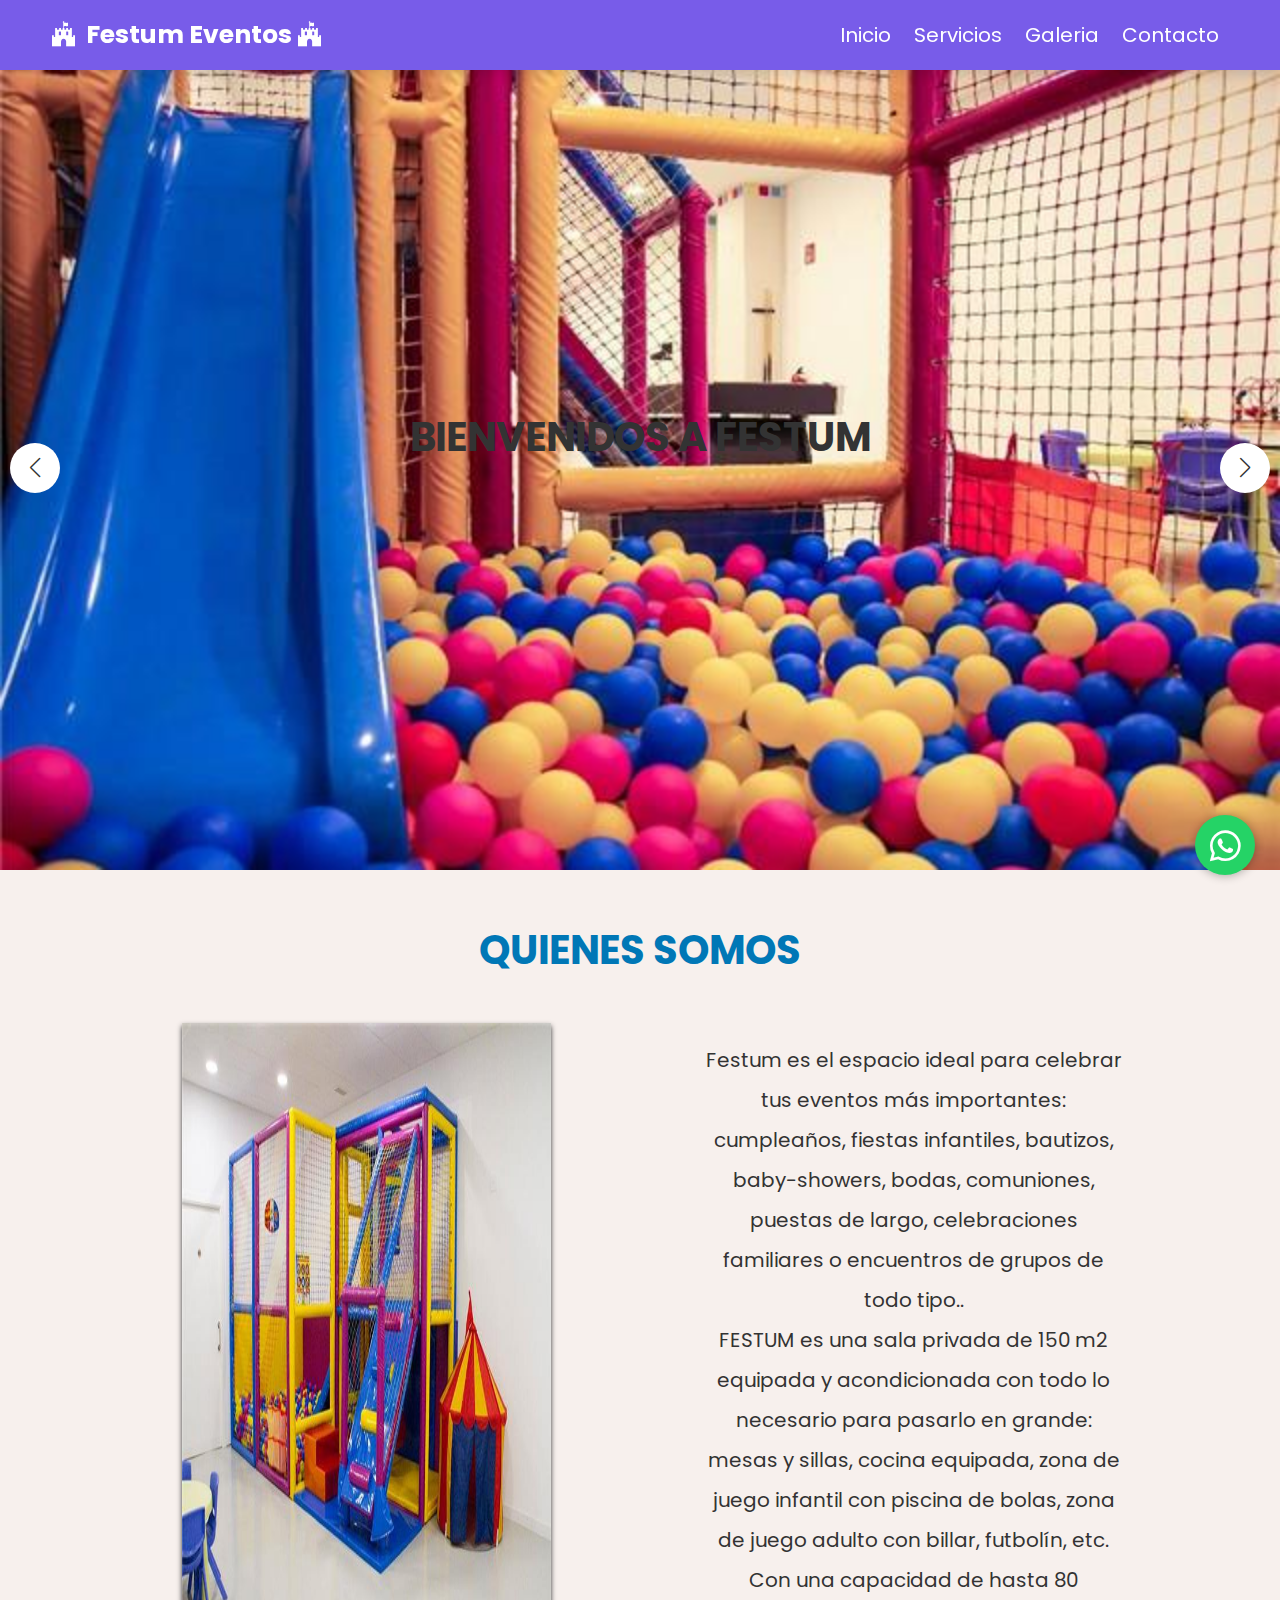
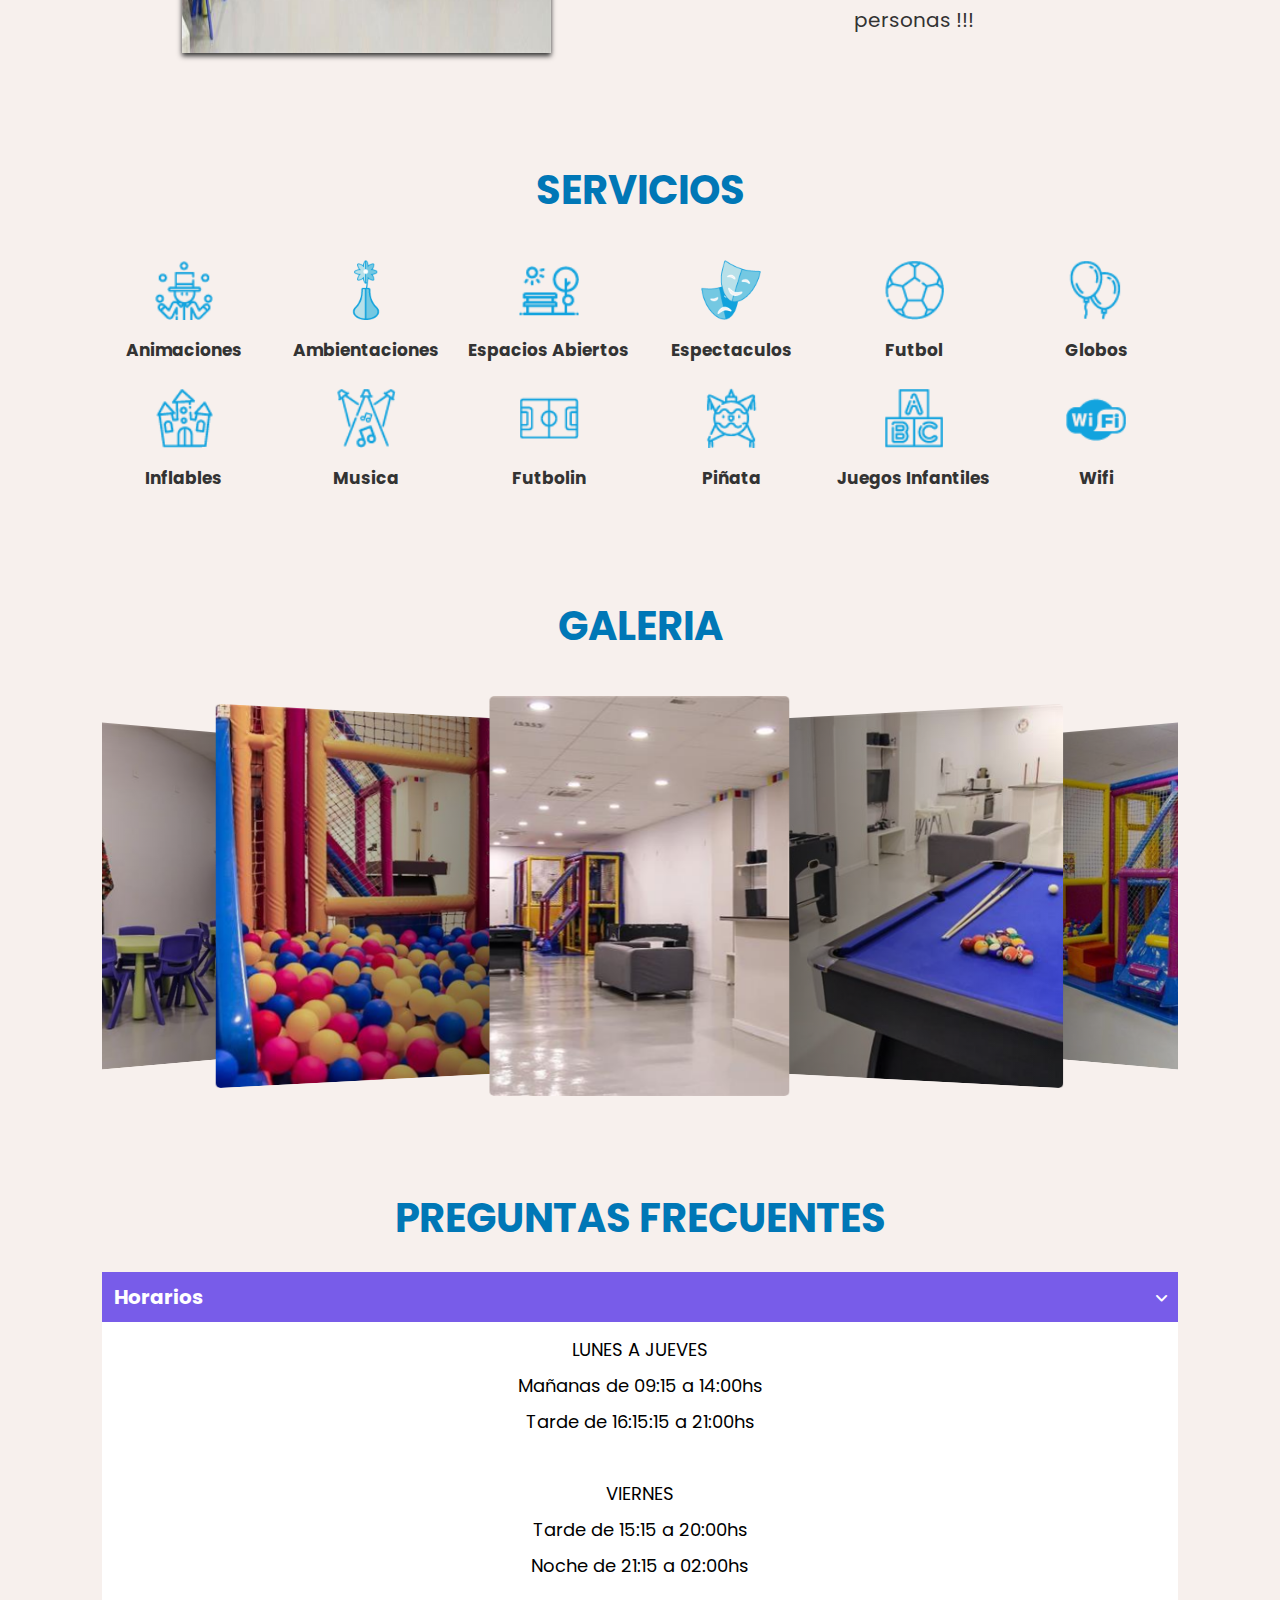
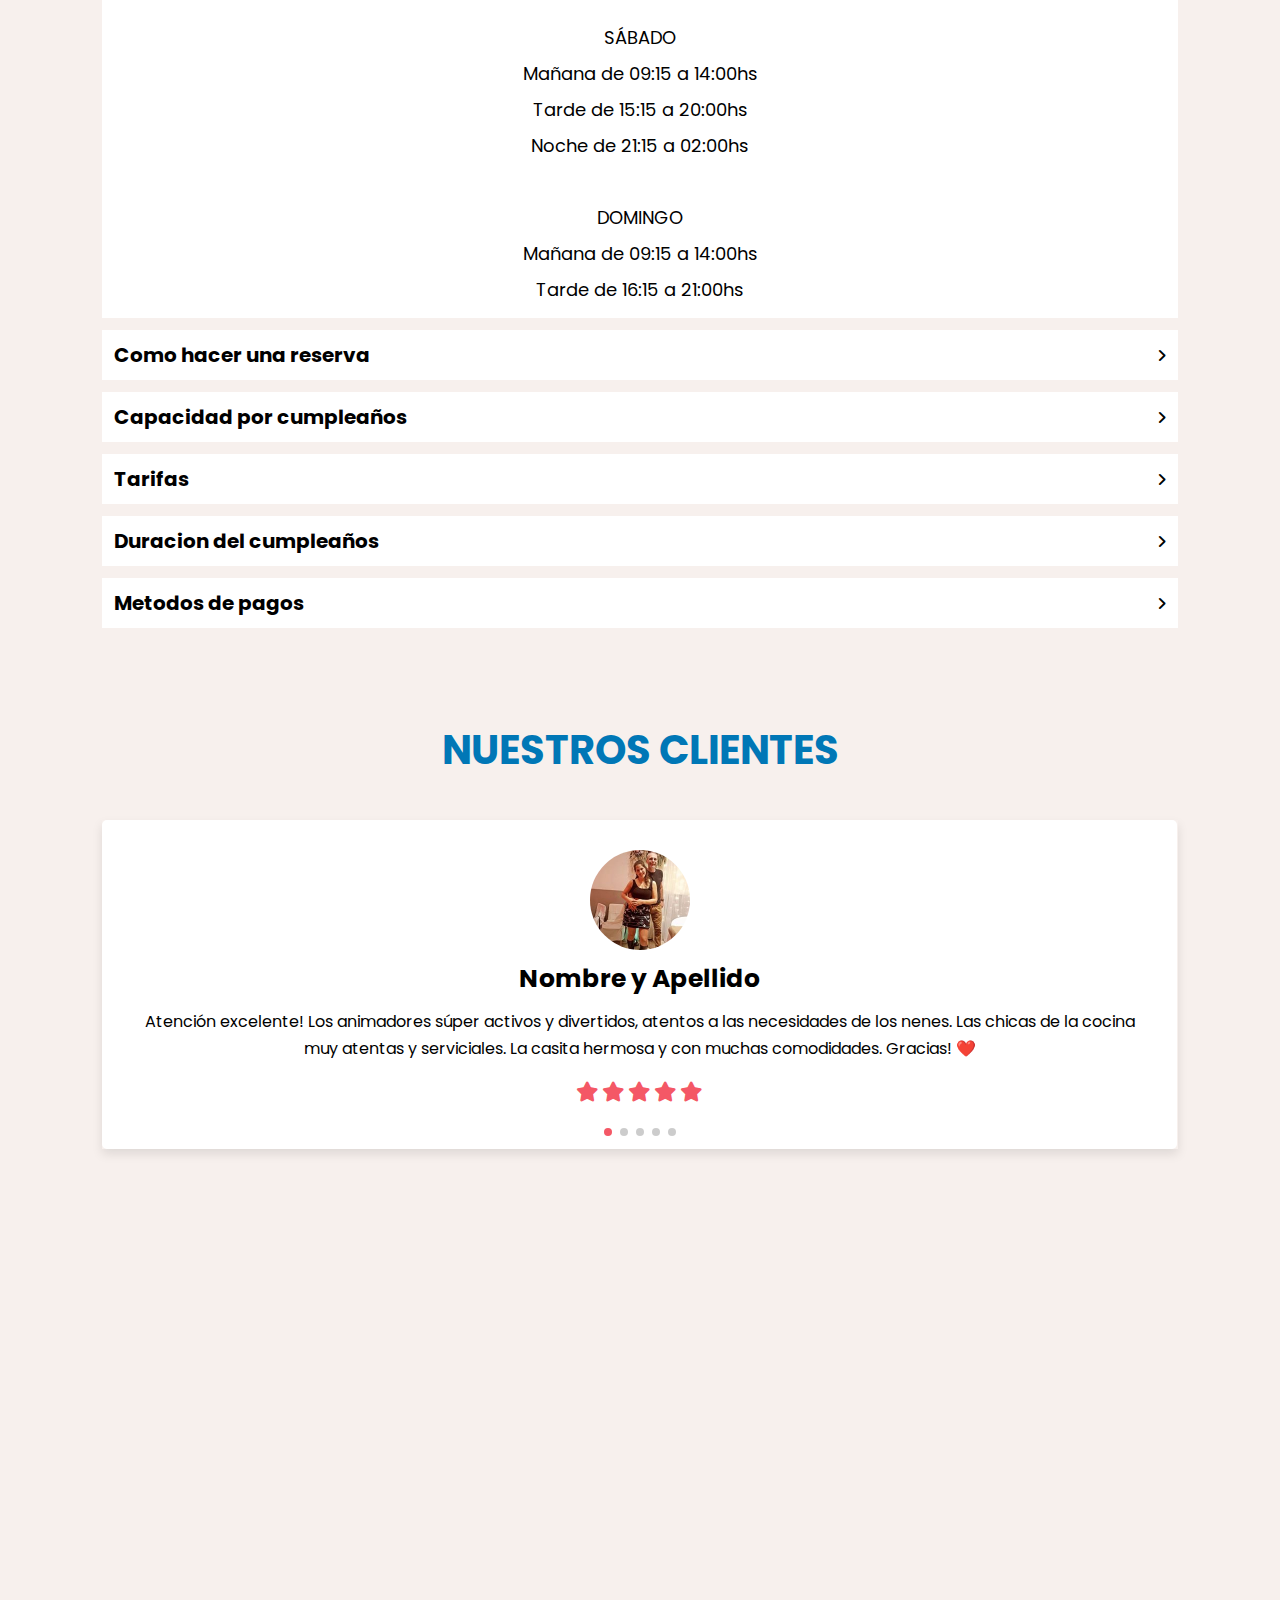
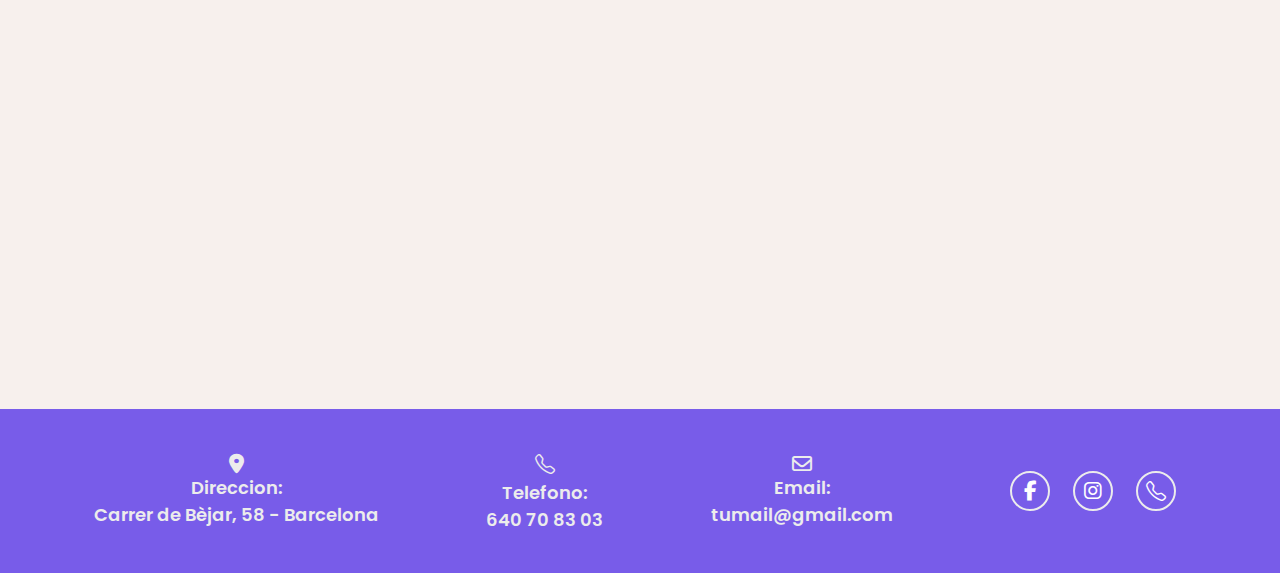
==== index.html @ 59ee6bab "Festum BRC" ====
<!DOCTYPE html>
<html lang="en">
  <head>
    <meta charset="UTF-8" />
    <meta name="viewport" content="width=device-width, initial-scale=1.0" />
    <title>Festum Eventos</title>
    <!--
    <link
      rel="icon"
      href="./img-pinotea/logo-header-removebg-preview-icon.ico"
    /> -->
    <!-- font awesome cdn link  -->
    <link
      rel="stylesheet"
      href="https://cdnjs.cloudflare.com/ajax/libs/font-awesome/6.0.0/css/all.min.css"
    />
    <!-- swiper js cdn link -->
    <link
      rel="stylesheet"
      href="https://cdn.jsdelivr.net/npm/swiper@9/swiper-bundle.min.css"
    />

    <!-- custom css link -->
    <link rel="stylesheet" href="style.css" />
    <link rel="stylesheet" href="./css/animaciones.css" />
    <link rel="stylesheet" href="./mediaqueries/mediaqueries.css" />
    <link rel="stylesheet" href="css/splide.min.css" />

    <!-- iconos boostrap -->
    <link
      rel="stylesheet"
      href="https://cdn.jsdelivr.net/npm/bootstrap-icons@1.9.1/font/bootstrap-icons.css"
    />
    <!-- iconos cdn inst y fcbk -->
    <link
      rel="stylesheet"
      href="https://cdnjs.cloudflare.com/ajax/libs/font-awesome/6.5.2/css/all.min.css"
    />
    <script src="./js/splide.min.js"></script>
  </head>
  <body>
    <!-- header -->
    <header class="header">
         <a href="#" class="logo"> 
        <i class="fa-brands fa-fort-awesome"></i> Festum Eventos <i class="fa-brands fa-fort-awesome"></i>
      </a> 

      <!--
      <img
        src="./img-pinotea/logo-header-original.png"
        class="logo-img"
        alt=""
      /> -->

      <nav class="navbar">
        <a href="#inicio" class="boton-menu active">Inicio</a>
        <a href="./html/servicios.html" class="boton-menu">Servicios</a>
        <a href="./html/imagenes.html" class="boton-menu">Galeria</a>
        <a href="./html/contacto.html" class="boton-menu">Contacto</a>
      </nav>

      <div id="menu-btn" class="fas fa-bars"></div>
    </header>
    <!-- end -->

    <!-- inicio -->
    <main>
      <!-- home -->
      <section class="home" id="home">
        <div class="swiper home-slider">
          <div class="swiper-wrapper">
            <div
              class="swiper-slide slide"
              style="background: url(img-festum/festum7.jpg) no-repeat"
            >
              <div class="content">
                <h3>Bienvenidos a Festum</h3>
                <a
                  href="https://api.whatsapp.com/send?phone=640708303"
                  class="btn"
                  target="_blank"
                >
                  Contactanos</a
                >
              </div>
            </div>

            <div
              class="swiper-slide slide"
              style="background: url(img-festum/festum3.jpg) no-repeat"
            >
              <div class="content">
                <h3>Eventos Infantiles</h3>
                <a
                  href="https://api.whatsapp.com/send?phone=640708303"
                  class="btn"
                >
                  Contactanos</a
                >
              </div>
            </div>

            <div
              class="swiper-slide slide"
              style="background: url(img-festum/festum2.jpg) no-repeat"
            >
              <div class="content">
                <h3>Reuniones Familiares</h3>
                <a
                  href="https://api.whatsapp.com/send?phone=640708303"
                  class="btn"
                >
                  Contactanos</a
                >
              </div>
            </div>

            <!--  <div class="swiper-slide slide" style="background: url(img-pinotea/galleria2.jpg) no-repeat;">
             <div class="content">
                <h3>Colonia de Verano e Invierno</h3>
                <a href="https://api.whatsapp.com/send?phone=2915037427" class="btn">Contactanos</a>
             </div>
          </div> -->

            <!--  <div class="swiper-slide slide" style="background: url(img-pinotea/slider1.jpg) no-repeat;">
             <div class="content">
                <h3>Bienvenidos a Pinotea Eventos</h3>
                <a href="https://api.whatsapp.com/send?phone=2915037427" class="btn">Contactanos</a>
             </div>
          </div> -->
          </div>

          <div class="swiper-button-next"></div>
          <div class="swiper-button-prev"></div>
        </div>
      </section>
      <!-- end -->

      <!-- about us -->

      <section class="about" id="about">
        <h1 class="heading"><span>QUIENES </span> SOMOS</h1>

        <div class="row">
          <div class="image">
            <img src="img-festum/festum4.jpg" alt="" />
          </div>

          <div class="content">
            <p>
              Festum es el espacio ideal para celebrar tus eventos más importantes: cumpleaños, fiestas infantiles, 
              bautizos, baby-showers, bodas, comuniones, puestas de largo, celebraciones familiares o encuentros de 
              grupos de todo tipo.. <br />
              
              FESTUM es una sala privada de 150 m2 equipada y acondicionada con todo lo necesario para pasarlo en grande: 
              mesas y sillas, cocina equipada, zona de juego infantil con piscina de bolas, zona de juego adulto con billar, 
              futbolín, etc. Con una capacidad de hasta 80 personas !!!
            </p>
          </div>
        </div>
      </section>

      <!-- about us end-->

      <!--
      <section class="nosotros-index">
        <div class="contenedor-principal">
          <div class="nosotros-container">
            <h2>QUIENES SOMOS</h2>
            <p>
              Pinotea eventos es un negocio familiar, atendido por sus dueños
              con mas de 6 años de trayectoria. <br />
              <br />
              El lugar ideal para tus festejos: Cumpleaños, Bautismos,
              Comuniones, Colonia de Verano e Invierno, Reuniones Familiares. No
              dudes en contactarnos !!!
            </p>
          </div>

          <div class="nosotros-card">
            <img src="img-pinotea/galleria.jpg" alt="" />
          </div>
        </div>
      </section>
       end -->

      <!-- services -->
      <section class="services">
        <h1 class="heading"><span>SERVICIOS</span></h1>
        <div class="box-container">
          <div class="box">
            <img
              src="img e iconos/casita de fiestas/animaciones-2.png"
              alt=""
            />
            <h3>Animaciones</h3>
          </div>

          <div class="box">
            <img
              src="img e iconos/casita de fiestas/ambientaciones.png"
              alt=""
            />
            <h3>Ambientaciones</h3>
          </div>

          <div class="box">
            <img
              src="img e iconos/casita de fiestas/espacios-abiertos.png"
              alt=""
            />
            <h3>Espacios Abiertos</h3>
          </div>

          <div class="box">
            <img src="img e iconos/casita de fiestas/espectaculos.png" alt="" />
            <h3>Espectaculos</h3>
          </div>

          <div class="box">
            <img src="img e iconos/casita de fiestas/futbol.png" alt="" />
            <h3>Futbol</h3>
          </div>

          <div class="box">
            <img src="img e iconos/casita de fiestas/globos.png" alt="" />
            <h3>Globos</h3>
          </div>

          <div class="box">
            <img src="img e iconos/casita de fiestas/inflables.png" alt="" />
            <h3>Inflables</h3>
          </div>

          <div class="box">
            <img src="img e iconos/casita de fiestas/luz-musica.png" alt="" />
            <h3>Musica</h3>
          </div>

          <div class="box">
            <img src="img e iconos/casita de fiestas/metegol.png" alt="" />
            <h3>Futbolin</h3>
          </div>

          <div class="box">
            <img src="img e iconos/casita de fiestas/pinata.png" alt="" />
            <h3>Piñata</h3>
          </div>

          <div class="box">
            <img src="img e iconos/casita de fiestas/plaza-blanda.png" alt="" />
            <h3>Juegos Infantiles</h3>
          </div>

          <div class="box">
            <img src="img e iconos/casita de fiestas/wifi.png" alt="" />
            <h3>Wifi</h3>
          </div>
        </div>
      </section>
      <!-- end -->

      <!-- servicios inicio -->
      <!--
      <section class="servicios-index">
        <div class="servicios-container">
          <h2>NUESTROS SERVICIOS</h2>
          <div class="contenido-servicios-index">
            <div class="contenido-servicios-orden-index">
              <div class="contenido-servicios-orden-index1">
                <p>✅Castillos Inflables.</p>
                <p>✅Cama Elastica.</p>
                <p>✅Metegoles.</p>
                <p>✅Plaza Blanda.</p>
                <p>✅Jenga.</p>
                <p>✅Casita de Madera.</p>
                <p>✅Piñata.</p>
              </div>
            </div>

            <div class="contenido-servicios-orden-index">
              <div class="contenido-servicios-orden-index2">
                <p>✅Pista de Baile.</p>
                <p>✅Tejo de Mano.</p>
                <p>✅Cancha de Futbol.</p>
                <p>✅Burbujero.</p>
                <p>✅Juguetes.</p>
                <p>✅Colonia de Verano</p>
                <p>✅Colonia de Invierno</p>
              </div>
            </div>

            <div class="contenido-servicios-orden-index">
              <div class="contenido-servicios-orden-index3">
                <p>✅Servicio de 3hs.</p>
                <p>✅Capacidad 70 personas.</p>
                <p>✅2 Animadoras.</p>
                <p>✅Atencion de Mesas.</p>
                <p>✅Internet Wifi.</p>
                <p>✅Ambiente Climatizado.</p>
                <p>✅Emergencias Medicas.</p>
              </div>
            </div>
          </div>
        </div>
      </section> 
      -->
      <!-- end -->

      <!-- splide inicio -->
      <!--
      <section class="slide-index">
        <div class="contenido">
          <div
            class="splide"
            role="group"
            aria-label="Splide Basic HTML Example"
          >
            <div class="splide__track">
              <ul class="splide__list">
                <li class="splide__slide">
                  <img src="./img-pinotea/slider.jpg" alt="" />
                </li>
                <li class="splide__slide">
                  <img src="./img-pinotea/slider11.jpg" alt="" />
                </li>
                <li class="splide__slide">
                  <img src="./img-pinotea/slider10.jpg" alt="" />
                </li>
                <li class="splide__slide">
                  <img src="./img-pinotea/slider5.jpg" alt="" />
                </li>
                <li class="splide__slide">
                  <img src="./img-pinotea/slider.jpg" alt="" />
                </li>
                <li class="splide__slide">
                  <img src="./img-pinotea/slider3.jpg" alt="" />
                </li>
                <li class="splide__slide">
                  <img src="./img-pinotea/slider4.jpg" alt="" />
                </li>
                <li class="splide__slide">
                  <img src="./img-pinotea/slider6.jpg" alt="" />
                </li>
                <li class="splide__slide">
                  <img src="./img-pinotea/slider7.jpg" alt="" />
                </li>
                <li class="splide__slide">
                  <img src="./img-pinotea/slider8.jpg" alt="" />
                </li>
                <li class="splide__slide">
                  <img src="./img-pinotea/slider9.jpg" alt="" />
                </li>
                <li class="splide__slide">
                  <img src="./img-pinotea/slider1.jpg" alt="" />
                </li>
              </ul>
            </div>
          </div>
        </div>
      </section> -->
      <!-- end -->

      <!-- gallery=--->

      <section class="gallery" id="gallery">
        <h1 class="heading"><span>GALERIA</span></h1>

        <div class="swiper gallery-slider" data-aos="fade-up">
          <div class="swiper-wrapper">
            <div class="swiper-slide">
              <img src="img-festum/festum2.jpg" alt="" />
            </div>
            <div class="swiper-slide">
              <img src="img-festum/festum3.jpg" alt="" />
            </div>
            <div class="swiper-slide">
              <img src="img-festum/festum4.jpg" alt="" />
            </div>
            <div class="swiper-slide">
              <img src="img-festum/festum5.jpg" alt="" />
            </div>
            <div class="swiper-slide">
              <img src="img-festum/festum6.jpg" alt="" />
            </div>
            <div class="swiper-slide">
              <img src="img-festum/festum7.jpg" alt="" />
            </div>
            
              
          </div>
        </div>
      </section>
      <!-- end --> 

      <!-- faq --> 
       <!-- 
      <section class="faqs" id="faq">
        <h1 class="heading">Preguntas Frecuentes</h1>

        <div class="row"> --> 

          <!-- este no 
          <div class="image">
            <img src="img-pinotea/FAQs.gif" alt="" />
          </div> este no --> 

          <!--
          <div class="content">

            <div class="box active">
              <h3>Capacidad por cumpleaños?</h3>
              <p>Capacidad 80 personas.</p>
            </div> 

            <div class="box">
              <h3>Horarios</h3>
              <p>
                LUNES A JUEVES <br>
                Mañanas de 09:15 a 14:00hs <br>
                Tarde de 16:15:15 a 21:00hs <br> <br> 

                VIERNES <br>
                Tarde de 15:15 a 20:00hs <br>
                Noche de 21:15 a 02:00hs <br> <br> 

                SÁBADO <br> 
                Mañana de 09:15 a 14:00hs <br> 
                Tarde de 15:15 a 20:00hs <br> 
                Noche de 21:15 a 02:00hs <br> <br> 

                DOMINGO <br> 
                Mañana de 09:15 a 14:00hs <br>
                Tarde de 16:15 a 21:00hs <br> 
              </p>
            </div>

            <div class="box">
              <h3>Tarifas</h3>
              <p>
                LUNES A JUEVES <br>
                Mañana  (de 9:15h a 14:00h)  70 € <br>
                Tarde (de 16:15h a 21:00h)  110 € <br> <br> 

                VIERNES <br>
                Tarde (de 15:15h a 20:00h)  150 € <br>
                Noche (de 21:15h a 02:00h)  260 € <br> <br>

                SÁBADO <br>
                Mañana  (de 9:15h a 14:00h)  150 € <br>
                Tarde (de 15:15h a 20:00h)  190 € <br> 
                Noche (de 21:15h a 02:00h)  260 € <br> <br> 

                DOMINGO <br> 
                Mañana (de 9:15h a 14:00h) 150 € <br> 
                Tarde (de 16:15h a 21:00h) 190 € 
              </p>
            </div>

            <div class="box">
              <h3>Cuantas horas dura el cumpleaños</h3>
              <p>Los turnos dados son por 4.45hs.</p>
            </div>

            <div class="box">
              <h3>Cuales son los metodos de pagos</h3>
              <p>Efectivo, transferencia, tarjeta de credito y debito.</p>
            </div> 

            <div class="box">
              <h3>Como hacer una reserva</h3>
              <p>Se puede solicitar Pre-reserva personalmente, a través del formulario de la Web, 
                por correo electrónico o telefónicamente, que será efectiva durante tres días naturales, 
                sin tener que hacer ningún pago. <br>
                Para formalizar la Reserva, una vez confirmada la pre-reserva con el personal de FESTUM, 
                se ingresará una fianza de 60 € en la cuenta de La Caixa ES71-2100-0478-8801-0106-1868, 
                indicando nombre de la Persona responsable, la Fecha y el Turno de la actividad -mañana, tarde o noche-. 
                La fianza se podrá recuperar si se renuncia a la reserva o se propone un cambio de fecha con un mínimo de 
                15 días de antelación, sino se perderá. <br>
                El día de la celebración se accederá a la hora convenida, para revisar el buen funcionamiento del 
                equipamiento, repasar la normativa, firmar el contrato de alquiler y hacer el pago del importe 
                contratado (y los servicios extra si los hay). El personal de FESTUM entregará las llaves a la 
                persona responsable de la reserva, que deberá mostrar su DNI/NIE original. <br> 
                Quince minutos antes de la hora acordada para finalizar el evento, el personal de FESTUM revisará el 
                estado de las instalaciones y del equipamiento, recuperará las llaves y devolverá la fianza siempre 
                que no falte ningún material y no haya habido un mal uso y/o un incumplimiento de la normativa de la 
                sala.
              </p>
            </div>
          </div>
        </div>
      </section> --> 
      <!-- end --> 

      <!-- faq --> 
      <section class="container" id="faq">
        <h1 class="heading">Preguntas Frecuentes</h1>

        <div class="accordion-container">

            <div class="accordion active">
                <div class="accordion-heading">
                    <h3>Horarios</h3>
                    <i class="fas fa-angle-right"></i>
                </div>
                <p class="accordion-content"> 
                    LUNES A JUEVES <br>
                    Mañanas de 09:15 a 14:00hs <br>
                    Tarde de 16:15:15 a 21:00hs <br> <br> 
    
                    VIERNES <br>
                    Tarde de 15:15 a 20:00hs <br>
                    Noche de 21:15 a 02:00hs <br> <br> 
    
                    SÁBADO <br> 
                    Mañana de 09:15 a 14:00hs <br> 
                    Tarde de 15:15 a 20:00hs <br> 
                    Noche de 21:15 a 02:00hs <br> <br> 
    
                    DOMINGO <br> 
                    Mañana de 09:15 a 14:00hs <br>
                    Tarde de 16:15 a 21:00hs <br> 
                  </p>
            </div>

            <div class="accordion">
                <div class="accordion-heading">
                    <h3>Como hacer una reserva</h3>
                    <i class="fas fa-angle-right"></i>
                </div>
                <p class="accordion-content">
                    Se puede solicitar Pre-reserva personalmente, a través del formulario de la Web, 
                por correo electrónico o telefónicamente, que será efectiva durante tres días naturales, 
                sin tener que hacer ningún pago. <br>
                Para formalizar la Reserva, una vez confirmada la pre-reserva con el personal de FESTUM, 
                se ingresará una fianza de 60 € en la cuenta de La Caixa ES71-2100-0478-8801-0106-1868, 
                indicando nombre de la Persona responsable, la Fecha y el Turno de la actividad -mañana, tarde o noche-. 
                La fianza se podrá recuperar si se renuncia a la reserva o se propone un cambio de fecha con un mínimo de 
                15 días de antelación, sino se perderá. <br>
                El día de la celebración se accederá a la hora convenida, para revisar el buen funcionamiento del 
                equipamiento, repasar la normativa, firmar el contrato de alquiler y hacer el pago del importe 
                contratado (y los servicios extra si los hay). El personal de FESTUM entregará las llaves a la 
                persona responsable de la reserva, que deberá mostrar su DNI/NIE original. <br> 
                Quince minutos antes de la hora acordada para finalizar el evento, el personal de FESTUM revisará el 
                estado de las instalaciones y del equipamiento, recuperará las llaves y devolverá la fianza siempre 
                que no falte ningún material y no haya habido un mal uso y/o un incumplimiento de la normativa de la 
                sala.
                </p>
            </div>

            <div class="accordion">
                <div class="accordion-heading">
                    <h3>Capacidad por cumpleaños</h3>
                    <i class="fas fa-angle-right"></i>
                </div>
                <p class="accordion-content">Capacidad 80 personas.
                </p>
            </div>

            <div class="accordion">
                <div class="accordion-heading">
                    <h3>Tarifas</h3>
                    <i class="fas fa-angle-right"></i>
                </div>
                <p class="accordion-content">
                    LUNES A JUEVES <br>
                Mañana  (de 9:15h a 14:00h)  70 € <br>
                Tarde (de 16:15h a 21:00h)  110 € <br> <br> 

                VIERNES <br>
                Tarde (de 15:15h a 20:00h)  150 € <br>
                Noche (de 21:15h a 02:00h)  260 € <br> <br>

                SÁBADO <br>
                Mañana  (de 9:15h a 14:00h)  150 € <br>
                Tarde (de 15:15h a 20:00h)  190 € <br> 
                Noche (de 21:15h a 02:00h)  260 € <br> <br> 

                DOMINGO <br> 
                Mañana (de 9:15h a 14:00h) 150 € <br> 
                Tarde (de 16:15h a 21:00h) 190 € </p>
            </div>

            <div class="accordion">
                <div class="accordion-heading">
                    <h3>Duracion del cumpleaños</h3>
                    <i class="fas fa-angle-right"></i>
                </div>
                <p class="accordion-content">Los turnos dados son por 4:45hs.
                </p>
            </div>

            <div class="accordion">
                <div class="accordion-heading">
                    <h3>Metodos de pagos</h3>
                    <i class="fas fa-angle-right"></i>
                </div>
                <p class="accordion-content">Efectivo, transferencia, tarjeta de credito y debito.
                </p>
            </div>

        </div>
      </section>
      <!-- end --> 


       <!-- review section starts  -->

<section class="review" id="review">

  <h1 class="heading"> NUESTROS CLIENTES</h1>

  <div class="swiper review-slider" data-aos="zoom-in">

      <div class="swiper-wrapper">

        <div class="swiper-slide slide">
          <img src="img-pinotea/coments-25.jpg" alt="">
          <h3>Nombre y Apellido</h3>
          <p>Atención excelente! 
            Los animadores súper activos y divertidos, atentos a las necesidades de los nenes.
            Las chicas de la cocina muy atentas y serviciales.
            La casita hermosa y con muchas comodidades.
            Gracias! ❤️</p>
          <div class="stars">
              <i class="fas fa-star"></i>
              <i class="fas fa-star"></i>
              <i class="fas fa-star"></i>
              <i class="fas fa-star"></i>
              <i class="fas fa-star"></i>
          </div>
      </div>

          <div class="swiper-slide slide">
              <img src="img-pinotea/coments-20.jpg" alt="">
              <h3>Nombre y Apellido</h3>
              <p>Excelente atención de parte de todo el equipo (Sara,Lucia,Laura y Paola). 
                Francesco disfrutó su cumple y los que lo acompañamos nos sentimos super comodos!!!!
                Graciasssss !!!!!</p>
              <div class="stars">
                  <i class="fas fa-star"></i>
                  <i class="fas fa-star"></i>
                  <i class="fas fa-star"></i>
                  <i class="fas fa-star"></i>
                  <i class="fas fa-star"></i>
              </div>
          </div>

          <div class="swiper-slide slide">
              <img src="img-pinotea/coment-23.jpg" alt="">
              <h3>Nombre y Apellido</h3>
              <p>Excelente el servicio desde el día en que fuimos a ver la casita hasta el día del cumple. 
                Muy buena animación para los chicos y la higiene del lugar impecable. 
                El precio está a la altura del lugar.</p>
              <div class="stars">
                  <i class="fas fa-star"></i>
                  <i class="fas fa-star"></i>
                  <i class="fas fa-star"></i>
                  <i class="fas fa-star"></i>
                  <i class="fas fa-star"></i>
              </div>
          </div>

          <div class="swiper-slide slide">
              <img src="img-pinotea/coments-24.jpg" alt="">
              <h3>Nombre y Apellido</h3>
              <p>Excelente atención y animación, lo pasamos hermoso nosotros y nuestros invitados!!
                Hermosa casita, volveremos 😊
                Muy recomendable!!</p>
              <div class="stars">
                  <i class="fas fa-star"></i>
                  <i class="fas fa-star"></i>
                  <i class="fas fa-star"></i>
                  <i class="fas fa-star"></i>
                  <i class="fas fa-star"></i>
              </div>
          </div>

          <div class="swiper-slide slide">
            <img src="img-pinotea/coments-26.jpg" alt="">
            <h3>Nombre y Apellido</h3>
            <p>Excelente la atención y la animación!! Nunca faltó nada en las mesas, las chicas siempre atentas para reponer comida y bebida. La casita está quedando cada vez más linda!! Súper recomendable 💖</p>
            <div class="stars">
                <i class="fas fa-star"></i>
                <i class="fas fa-star"></i>
                <i class="fas fa-star"></i>
                <i class="fas fa-star"></i>
                <i class="fas fa-star"></i>
            </div>
        </div>

        <!-- 
        <div class="swiper-slide slide">
          <img src="img-pinotea/coments-27.jpg" alt="">
          <h3>Silvina Dalinger </h3>
          <p>Muy recomendable en todo sentido . Tanto la atención a los niños como adultos.</p>
          <div class="stars">
              <i class="fas fa-star"></i>
              <i class="fas fa-star"></i>
              <i class="fas fa-star"></i>
              <i class="fas fa-star"></i>
              <i class="fas fa-star"></i>
          </div>
      </div> 
      -->

          

      </div>

      <div class="swiper-pagination"></div>

  </div>

</section>

<!-- review section ends -->


      <!--  cards inicio -->
        <!-- 
      <section id="info">
        <div class="info-cards-container">
          <div class="info-card">
            <a href="./html/servicios.html">
              <img src="./img-pinotea/galleria2.jpg" alt="" />
              <h3>SERVICIOS</h3>
            </a>
          </div>

          <div class="info-card">
            <a href="./html/imagenes.html">
              <img src="./img-pinotea/galleria6.jpg" alt="" />
              <h3>GALERIA</h3>
            </a>
          </div>

          <div class="info-card">
            <a href="./html/contacto.html">
              <img src="./img-pinotea/galleria.jpg" alt="" />
              <h3>CONTACTO</h3>
            </a>
          </div>
        </div>
      </section>
      -->
      <!-- end -->

      <!-- icons inicio -->

      <!-- <section class="icons-index">
   <div class="icons-index-contenedor">
     <div class="icons-index-card">
       <img src="./img-pinotea/tel.jpeg" alt="">
       <p>Escribinos por whatsapp</p>
     </div>
     <div class="icons-index-card">
       <img src="./img-pinotea/mujer.jpeg" alt="">
       <p>Coordinamos un fecha</p>
     </div>
     <div class="icons-index-card">
       <img src="./img-pinotea/icono-cumpleños.jpg" alt="">
       <p>Veni a disfrutar tu fiesta</p>
     </div>
   </div>
 </section> -->

      <!-- end --> 



      <section id="#inicio" class="video-section">
        <iframe 
        width="80%" 
        height="100%" 
        src="https://www.youtube.com/embed/IjSZ_EqBP5s?si=ICRporKvL0pJJpxy" 
        title="YouTube video player" 
        frameborder="0" 
        allow="accelerometer; autoplay; clipboard-write; encrypted-media; gyroscope; picture-in-picture; web-share" 
        referrerpolicy="strict-origin-when-cross-origin" 
        allowfullscreen></iframe>
      </section> 

      <!-- end --> 

      <!-- footer inicio -->
      <footer id="footer2">
        <!--
        <div class="footer2-container3">
          <div class="blue">
            <div class="precio1-footer2">
              <p>Precio:</p>
              <p>50 Personas</p>
              <p>$110.000</p>
            </div>

            <div class="precio2-footer2">
              <p>Precio:</p>
              <p>70 Personas</p>
              <p>$130.000</p>
            </div>
          </div>
        </div> -->

        <!--
        <div class="footer2-container2">
          <div class="blue">
            <div class="horario-footer2">
              <i class="fa-regular fa-clock"></i>
              <p>Horario de Atencion:</p>
              <p>Lunes a sábados de 9:00 a 18:00 Hs</p>
            </div>

            <div class="pago-footer2">
              <i class="fa-regular fa-credit-card"></i>
              <p>Formas de Pago:</p>
              <p>Transferencia, efectivo</p>
            </div>
          </div>
        </div> -->

        <div class="footer2-container">
          <div class="direccion-footer">
            <i class="fa-solid fa-location-dot"></i>
            <p>Direccion:</p>
            <p>Carrer de Bèjar, 58 - Barcelona</p>
          </div>

          <div class="telefono-footer">
            <i class="bi bi-telephone"></i>
            <p>Telefono:</p>
            <p>640 70 83 03 </p>
          </div>

          <div class="email-footer">
            <i class="fa-regular fa-envelope"></i>
            <p>Email:</p>
            <p>tumail@gmail.com</p>
          </div>

          <!--
     <div class="pago-footer">
       <i class="fa-regular fa-credit-card"></i>
       <p>Medios de pago:</p>
       <p>Efectivo o Transferencia</p>
     </div> -->

          <div class="social-icons">
            <a
              href="https://www.facebook.com/festumbcn/photos?locale=es_ES"
              target="_blank"
            >
              <i class="fab fa-facebook-f"></i>
            </a>
            <a
              href="https://www.instagram.com/festumbcn/?hl=es"
              target="_blank"
            >
              <i class="fab fa-instagram"></i>
            </a>
            <a
              href="https://api.whatsapp.com/send?phone=640708303"
              target="_blank"
            >
              <i class="bi bi-telephone"></i>
            </a>
            <!-- <a href="" target="_blank">
         <i class="fa-brands fa-whatsapp"></i>
       </a> -->
          </div>
        </div>
      </footer>
      <!-- end footer-->
      <!-- icono whatsapp -->
      <a
        href="https://api.whatsapp.com/send?phone=640708303"
        class="btn-wsp"
        target="_blank"
      >
        <i class="fa-brands fa-whatsapp"></i>
      </a>
    </main> 
    <script src="https://cdn.jsdelivr.net/npm/swiper@9/swiper-bundle.min.js"></script>
    <script src="https://unpkg.com/swiper/swiper-bundle.min.js"></script>

    <script src="script.js"></script>
    <!--
    <script>
      var splide = new Splide(".splide", {
        type: "loop",
        perMove: 1,
        perPage: 4,
        gap: ".2rem",
        breakpoints: {
          1023: {
            perPage: 3,
            gap: ".3rem",
          },

          767: {
            perPage: 3,
            gap: ".7rem",
          },

          580: {
            perPage: 2,
            gap: ".2rem",
            perMove: 1,
          },

          400: {
            perPage: 1,
            perMove: 1,
          },
        },
      });

      splide.mount();
    </script> -->
  </body>
</html>
---- style.css ----
@import url('https://fonts.googleapis.com/css2?family=Poppins:wght@100;200;300;400;500;600&display=swap');

:root{
    --primary:#0077b6;
    --secondary:#48cae4;
    --black:#333;
    --white:#fff; 
    --box-shadow: 0 .5rem 1rem rgba(0, 0, 0, 0.1); 
    --clr-main: #4b33a8;
    --clr-main-light: #785ce9;
    --clr-white: #ececec;
    --clr-gray: #e2e2e2;
    --clr-red: #961818; 
    --main-color:#f45866; 
    --bg: #f7f0ed;
} 

*{
    font-family: 'Poppins', sans-serif;
    margin: 0; padding: 0;
    box-sizing: border-box;
    outline: none; border: none;
    text-decoration: none; 
    transition: .2s linear; 
    /* text-transform: capitalize; */ 
}

html{
    font-size: 62.5%;
    overflow-x: hidden;
    scroll-padding-top: 9rem;
    scroll-behavior: smooth;
}

html::-webkit-scrollbar{
    width: .8rem;
}

html::-webkit-scrollbar-track{
    background: transparent;
}

html::-webkit-scrollbar-thumb{
    background: var(--primary);
    border-radius: .5rem;
} 

body{
    background: var(--bg); 
}

section{
    padding: 5rem 8%;
} 

.heading{
    font-size: 4rem;
    color: var(--primary);
    text-align: center;
    text-transform: uppercase;
    font-weight: bolder;
    margin-bottom: 4rem;
} 

.btn{
    display: inline-block;
    margin-top: 1rem;
    padding: 1rem 3rem;
    background: var(--primary);
    border-radius: .5rem;
    color: var(--white);
    font-size: 1.7rem;
    cursor: pointer;
}

.btn:hover{
    background: var(--white);
    color: var(--clr-main-light);
}

/* Start Header */ 
.header{
    position: fixed;
    top: 0; left: 0; right: 0; 
    z-index: 1000; /* buscar para que sirve esto */
   /* background: var(--white);*/
    box-shadow: var(--box-shadow);
    display: flex;
    align-items: center;
    justify-content:space-between;
    background-color: var(--clr-main-light); 
    padding-right: 4%;
    padding-left: 4%; 
    padding-bottom: 25px;
    padding-top: 25px;
   /* padding: 2rem 9%; */
    height: 70px; 
} 

.header img {
    width: 200px;
    height: 70px; 
} 


.header .logo {
    font-size: 2.5rem;
    font-weight: bolder;
    color: white;
} 



.header .logo i{
    color: white;
    color: var(--white);
    padding-right: .5rem;
} 

.header .navbar a{
   /* font-size: 1.7rem;*/
    font-size: 20px;
    margin: 0 1rem; 
    color: white; 
    /* color: var(--black); */
}

.header .navbar a:hover{
    color: var(--black);
}

.header .navbar .btn{
    margin-top: 0;
    color: var(--white);
}

.header .navbar .btn:hover{
    color: var(--white);
} 

#menu-btn{
    display: none;
    font-size: 2.5rem;
    margin-left: 1.7rem;
    cursor: pointer;
    color: white;
    /* color: var(--black); */
}

#menu-btn:hover{
    color: var(--black);
}
/* End Header */ 

/* Start Home */
.home{
    padding: 0;
    margin-top: 60px;
}

.home .slide{
    min-height: 90vh;
    background-size: cover !important;
    background-position: center !important;
    display: flex;
    align-items: center;
    justify-content: center;
    z-index: -1; 
}

.home .slide .content{
    width: 80rem;
    text-align: center;
}

.home .slide .content h3{
    font-size: 4rem;
    text-transform: uppercase;
    color: var(--black);
    line-height: 1.1;
    padding: 2rem 0;
}

.swiper-button-next,
.swiper-button-prev{
    height: 5rem;
    width: 5rem;
    line-height: 5rem;
    background: var(--white);
    color: var(--black);
    border-radius: 50%;
}

.swiper-button-next:hover,
.swiper-button-prev:hover{
    background: var(--primary);
    color: var(--white);
}

.swiper-button-next::after,
.swiper-button-prev::after{
    font-size: 2rem;
}
/* End Home */ 

/* media queries */

@media (max-width:1023px){

    
    html{
        font-size: 55%;
    } 

    /* 
    .header{
        padding: 2.5rem 3rem;
    } */

    .home {
        padding: 0;
        margin-top: 80px;
    } 
    
    main {
        margin-top: 0px; 
        padding: 0;
    }

}

@media (max-width: 768px){
    .home {
        margin-top: 60px;
    }

    #menu-btn{
        display: inline-block;
    }
    .header {
        padding-right: 7%;
    }

    .header .navbar{
        position: absolute;
        top: 110%; 
        right: -110%;
        width: 30rem;
        box-shadow: var(--box-shadow);
        background: var(--clr-main-light);
       /* background: var(--white);*/
        border-radius: .5rem; 
    }

    .header .navbar.active{
        right: 2rem;
        transition: .4s linear; 
    }

    .header .navbar a{
        font-size: 2rem;
        margin: 2rem 2.5rem;
        display: block;
    }

    .home .slide .content{
        width: 50rem;
    }

    .review .review-slider{
        width: 100%;
        padding: 1rem;
        padding-top: 15%;
    }
}

@media (max-width: 450px){

    html{
        font-size: 50%;
    } 

    /*
    .header {
        padding: 3rem;
    } */

    .home .slide .content{
        width: 30rem;
    }

    .home .slide .content h3{
        font-size: 3rem;
    }

} 

/* ---------------------------------------------- */
main {
    display: flex;
    flex-direction: column;
} 

/* about */

/*
.nosotros-index {
    background-color: var(--clr-main-light);
    width: 100%;
    margin: 0 auto;  centra en el medio la informacion 
    padding: 50px 0; 
    display: flex;
    justify-content: center;
    align-items: center; 
} 

.contenedor-principal { 
    max-width: 1200px;
    margin: 0 auto;
    display: flex; 
    justify-content: center;
    align-items: center; 
}

.nosotros-container {
    width: 70%;
    max-width: 1200px; 
    margin: 0 auto;
    display: flex;
    justify-content: center;
    align-items: center; 
    flex-direction: column;
    gap: 20px;
    color: var(--clr-white);
    padding: 0px 0px; 
}

.nosotros-container h2 {
    font-size: 30px;
}

.nosotros-index p {
    text-align: center;
    font-size: 20px;
    width: 70%;
} 

.nosotros-card {
    width: 40%; 
    display: flex;
    justify-content: flex-start;
    align-items: center; 
}

.nosotros-card img{
    width: 450px;
    height: 600px;
    border-radius: 10px; 
    box-shadow: 0 3px 5px var(--clr-white);
}

.nosotros-card img:hover {
    transform: scale(1.05);
}
*/


/* about */
.about .row{
    display: flex;
    align-items: center;
    flex-wrap: wrap;
    gap: 2rem; 
    max-width: 1200px;
    margin: 0 auto;
}

.about .row .image{
    flex: 1 1 50rem;
    text-align: center;
}

.about .row .image img{
    width: 70%;
    height: 70vh;
    box-shadow: 0 3px 5px var(--black);
} 

.about .row .image img:hover {
    transform: scale(1.04);
}

.about .row .content{
    flex: 1 1 50rem;
    text-align: center;
}
/*
.about .row .content span{
    font-size: 2rem;
    color: var(--light-color);
} */ 

/* 
.about .row .content h3{
    font-size: 2.5rem;
    color: var(--primary);
    padding-top:1rem ;
} */

.about .row .content p{
    font-size: 20px;
    color: var(--black);
    padding: 2rem 0;
    line-height: 2;
    width: 80%;
    text-align: center;
    margin: 0 auto;
}

/* about end*/

/* ---------------------------------------------- */ 

/* ---------------------------------------------- */ 
/* 
.servicios-index {
    width: 100%;
    margin: 0 auto;  
    background-color: white;
} 

.servicios-container { 
    width: 100%;
    margin: 0 auto;
    display: flex;
    justify-content: center;
    align-items: center;
    flex-direction: column;
    gap: 0px;
    color: var(--clr-white);
    max-width: 1200px;
    margin-top: 20px;
    margin-bottom: 20px;
} 

.servicios-index h2 {
    color: var(--clr-main-light);
    font-size: 30px;
}

.servicios-index p {
    font-size: 16px;
}

.contenido-servicios-index {
    display: flex;
    justify-content: space-around;
    flex-wrap: wrap;
    margin-top: 20px;
    margin-bottom: 20px;
    width: 90%;
    margin: 0 auto;

}

.contenido-servicios-orden-index {
    width: 250px;
    padding: 0px;
    color: var(--clr-white);
   border-radius: 20px; 
}

.contenido-servicios-orden-index1,
.contenido-servicios-orden-index2,
.contenido-servicios-orden-index3 {
    display: flex;
    flex-direction: column;
    justify-content: center;
    width: 250px;
    margin: 20px auto;
    padding: 10px; 
    background-color: var(--clr-main-light); 
    border-radius: 20px; 
    box-shadow: 0 3px 5px var(--clr-main-light); 
} 

.contenido-servicios-orden-index1:hover,
.contenido-servicios-orden-index2:hover,
.contenido-servicios-orden-index3:hover {
    transform: scale(1.05);
}

.contenido-servicios-orden-index p {
    margin: 2px;
    font-size: 16px;
} 
*/ 
/* ---------------------------------------------- */ 

/* Start services */ 
.services h2{
    font-size: 30PX;
}
.services .box-container{
    display: grid;
    grid-template-columns: repeat(auto-fit, minmax(16rem,1fr));
    gap: 2rem;
    max-width: 1200px;
    margin: 0 auto;
}

.services .box-container .box{
    text-align: center;
}

.services .box-container .box img{
    height: 6rem;
    margin-bottom: .7rem;
}

.services .box-container .box h3{
    font-size: 1.7rem;
    color: var(--black);
    padding: .5rem 0;
} 
/* End services */ 

/* ---------------------------------------------- */ 
/* 
.slide-index {
    background-color: var(--clr-main-light);
    width: 100%;
    margin-top: 20px;
    margin-bottom: 0px;
    padding: 20px;
} 

.contenido {
    display: flex;
    justify-content: center;
    text-align: center;
    align-items: center;
    width: 100%;
    margin: 0 auto;
    max-width: 1200px; 
} 

.splide__slide {
   padding-top: 20px;
   padding-bottom: 40px;
} 

.splide__slide img {
    width: 90%;
    height: 300px;
    border-radius: 10px;
} */ 

/* gallery */

.gallery .gallery-slider .swiper-slide{
    overflow: hidden;
    border-radius: .5rem;
    height: 40rem;
    width: 30rem;
}

.gallery .gallery-slider .swiper-slide img{
    height:100%;
    width:100%;
    object-fit: cover;
}

/* end */ 
/* ---------------------------------------------- */ 
/* review */

 .review .review-slider{
    box-shadow: var(--box-shadow);
 }
 
 .review .review-slider .slide{
    background: var(--white);
     border-radius: .5rem;
     text-align: center;
     padding: 3rem;
 }
 
 .review .review-slider .slide img{
     height: 10rem;
     width: 10rem;
     border-radius: 50%;
     object-fit: cover;
     margin-bottom: .5rem;
 }
 
 .review .review-slider .slide h3{
     font-size: 2.5rem;
     color:var(--primary-color);
 }
 
 .review .review-slider .slide p{
     font-size: 1.6rem;
     color:var(--primary-color);
     line-height: 1.7;
     padding: 1rem 0;
 }
 
 .review .review-slider .slide .stars{
     padding: 1rem 0;
     padding-bottom: 1.5rem;
 }
 
 .review .review-slider .slide .stars i{
     font-size: 2rem;
     color:var(--main-color);
 }
 
 .swiper-pagination-bullet-active{
     background: var(--main-color);
 }
 
 /* end */

/* ---------------------------------------------- */ 

#info {
    padding: 40px 40px; /* arriba y abajo 70px, izq y der 0px*/
    max-width: 1200px;
    margin: 0 auto;
    display: flex;
    justify-content: center;
    align-items: center;
    flex-direction: column;
    gap: 0px; /* distancia entre cards y titulo */
  }
  
  .info-cards-container {
    display: flex;
    justify-content: space-around;
    align-items: flex-start;
    flex-wrap: wrap;
    gap: 40px;
  }
  
  .info-card {
    width: 300px;
    /*height: 100%;*/
    /*height: 290px;*/
    height: auto;
    padding: 20px 20px;
    padding-bottom: 10px;;
    display: flex;
    flex-direction: column;
    align-items: center;
    text-align: center;
    background: var(--clr-main-light);
    border-radius: 10px;
    gap: 10px; 
    box-shadow: 0 5px 10px var(--clr-main-light);
   /* border: 2px solid black;*/
  } 
  
  .info-card:hover {
    transform: scale(1.05);
  }
  
  .info-card img {
    width: 250px;
    height: 250px;
    border-radius: 20px;
  }
  
  .info-card h3 {
    font-weight: 600;
    font-size: 18px;
    color: white;
  } 
/* ---------------------------------------------- */ 
/* 
.icons-index {
    margin: 0 auto;
    width: 100%; 
    display: flex;
    align-items: center;
    justify-content: center;
    color: var(--clr-white);
    margin-top: 20px;
}

.icons-index-contenedor {
    display: flex;
    justify-content: space-around;
    align-items: center;
    flex-wrap: wrap;
    width: 80%;
    margin-bottom: 20px;
    max-width: 1200px;
}

.icons-index-card {
    display: flex;
    flex-direction: column;
    justify-content: center;
    align-items: center;
    text-align: center;
    width: 250px;
    height: auto;
    padding: 20px 20px;
    background-color: var(--clr-main-light); 
    border-radius: 20px;
    margin: 10px; 
    box-shadow: 0 3px 5px var(--clr-main-light); 
} 

.icons-index-card:hover {
    transform: scale(1.05);
}

.icons-index-card img {
    width: 60px;
    height: 60px;
    border-radius: 10%;
    margin-bottom: 10px;
}

.icons-index-card p {
    font-size: 16px;
} */ 
/* ---------------------------------------------- */ 

/* ---------------------------------------------- */ 
footer {
    color: var(--clr-white); 
    display: flex;
    flex-direction: column;
    justify-content: center;
    align-items: center;
    padding: 0px 0;
    /* gap: 10px; */
    /*padding-right: 2rem;*/
   /*  display: none; */
    /* max-width: 1200px;
    margin: 0 auto; */
    background-color: var(--clr-main-light);
} 

#footer2 {
    display: flex;
   /* background-color: var(--clr-main);
    border-top: 2px solid white; */
} 

footer p {
    font-size: 18px;
    margin-bottom: 0px;
} 

.footer2-container3 { 
    width: 100%;
    background-color: var(--clr-main-light);
    padding: 20px; 
    max-width: 1200px;
    margin: 0 auto;
   /* gap: 90px;*/
   /* background-color: #20ba5a; */
} 

.blue {
    display: flex;
    justify-content: space-around;
    align-items: center;
    width: 70%;
    margin: 0 auto;
    margin-top: 0px;
}

.precio1-footer2, 
.precio2-footer2 {
    color: var(--clr-white);
    display: flex;
    text-align: center;
    align-items: center;
    flex-direction: column;
    font-size: 20px;
    gap: 0px; 
    font-weight: 600; 
    width: 50%; 
   /* margin: 20px; */
   /* background-color: #785ce9; */
   /* color: var(--clr-white);*/
} 

.footer2-container2 { 
    width: 100%; 
    background-color: var(--bg); 
    padding: 20px; 
    /* background-color: white; */
   /* gap: 90px;*/
   /* background-color: #20ba5a; */
} 
/*
.white {
    display: flex;
    justify-content: space-around;
    align-items: center;
    width: 70%;
    margin: 0 auto;
    margin-top: 0px;
} */

.horario-footer2, 
.pago-footer2 {
    color: var(--clr-main-light);
    display: flex;
    text-align: center;
    align-items: center;
    flex-direction: column;
    font-size: 20px;
    gap: 0px;
    font-weight: 600; 
    width: 50%; 
   /* margin: 20px;*/
   /* background-color: #785ce9; */
   /* color: var(--clr-white);*/
} 

.footer2-container {
    display: flex;
    justify-content: space-around;
    align-items: center;
    gap: 0px; 
    margin-bottom: 40px;
    margin-top: 40px;
    width: 100%;
    background-color: var(--clr-main-light); 
    max-width: 1200px;
} 

.direccion-footer,
.email-footer,
.telefono-footer,
.pago-footer {
    color: var(--clr-white);
    display: flex;
    text-align: center;
    align-items: center;
    flex-direction: column;
    font-size: 20px;
    gap: 0px;
    font-weight: 600; 
  /*  margin: 20px; */
} 

.social-icons a {
    font-size: 20px;
    border: 2px solid var(--clr-white);
    border-radius: 50%;
    display: inline-block;
    justify-content: center;
    text-align: center;
    width: 40px;
    height: 40px;
    padding: 3px;
    gap: 0px; 
    margin: 10px 10px;
    transition: 0.3s ease;
    color: white;
} 

.social-icons a:hover {
    transform: scale(1.1)translateY(-5px);
    color: var(--clr-main);
    border: 2px solid var(--clr-main-light);
    background: var(--clr-white);
}

/* 
.social-icons p {
    color: white;
    font-size: 20px;
    text-align: center;
} */

/* ---------------------------------------------- */ 

/* ---------------------------------------------- */ 
.btn-wsp{
    position:fixed;
    width:60px;
    height:60px;
    line-height: 63px;
    bottom:25px;
    right:25px;
    background:#25d366;
    color:#FFF;
    border-radius:50px;
    text-align:center;
    font-size:35px;
    box-shadow: 0px 1px 10px rgba(0,0,0,0.3);
    z-index:100;
    transition: all 300ms ease;
}
.btn-wsp:hover{
    background: #20ba5a; 
}
/* ---------------------------------------------- */ 

/* ---------------------------------------------- */ 
.servicios-section {
     height: 80vh; 
     width: 100%; 
     margin: 0 auto; 
     background: url(./img-festum/festum5.jpg);
     background-repeat: no-repeat;
     background-size: cover; 
     background-position: center; 
     display: flex;
     justify-content: center;
     align-items: center;
     margin-top: 0px;
     margin-bottom: 50px;
     /* max-width: 100%;
     margin: 0 auto; */ 
     /* background-color: #e2e2e2; */
     /*  height: 100vh; */ 
 } 
 
 .servicios_section-text {
     width: 100%; 
     background-color: #ffffff42;
 }
 
 .servicios_section-text h1 {
     font-size: 60px;
     text-transform: uppercase;
     text-align: center;
     font-weight: 100;
     line-height: 1; 
     font-weight: 500;
     color: #000;
    /* color: var(--clr-white);*/
    /* color: rgba(24, 23, 23, 0.849); */
 }

.servicios-section2 {
    padding-top: 0px;
    margin-left: 0;
    width: 100%; 
    margin: 0 auto;
    display: flex;
    justify-content: center;
    align-items: center;
    flex-direction: column; 
    background-color: var(--bg); 
    /* background-color: var(--clr-white); */
    /* padding-left: 30px; */
    /* height: 100%; */
    /* background: url(./img-pinotea/galleria.jpg);
    background-repeat: no-repeat;
    background-size: cover; 
    background-position: center;
    /* border-radius: 20px; */ 
} 

.servicios-section2 .principal {
    font-size: 20px;
    margin-bottom: 20px;
    text-align: center;
}

.titulo-principal {
  /*  font-size: 32px; */
    /*margin-bottom: 0px;*/
    font-family: sans-serif;
    color: black; 
    background: #ffffff9a;
    padding: 5px;
    border-radius: 5px;
} 

.contenido-servicios {
    display: flex;
    justify-content: space-around;
    align-items: flex-start;
    flex-wrap: wrap;
    margin-top: 20px;
    margin-bottom: 20px;
    gap: 20px; 
    max-width: 1200px;
} 

.contenedor1, 
.contenedor2, 
.contenedor3 {
    display: flex;
    justify-content: center;
    align-items: center;
    flex-wrap: wrap;
    gap: 40px;
    margin: 20px; 
} 

.contenedor1 img,  
.contenedor2 img, 
.contenedor3 img {
    width: 300px;
    height: 300px; 
    border: 1px solid black;
    box-shadow: 0 3px 5px #000;
} 

.contenido-servicios-orden {
    width: 300px;
    height: 250px;
    border: 1px solid black;
    border-radius: 5px;
    margin: 0px 0px;
    padding: 20px;
    /* background: white ;*/
    background: var(--clr-main-light); 
    color: var(--clr-white);
    box-shadow: 0 3px 5px #000;
} 

.contenido-servicios-orden:hover,
.contenedor1 img:hover,  
.contenedor2 img:hover, 
.contenedor3 img:hover {
    transform: scale(1.05);
} 

.contenido-servicios-orden p {
    font-size: 18px;
    margin-bottom: 20px;
} 
/* ---------------------------------------------- */ 

/* ---------------------------------------------- */ 
.galeria-section {
     height: 80vh; 
    /*  height: 80vh; */ 
     width: 100%; 
     margin: 0 auto; 
     /* background-color: #e2e2e2; */
     background: url(./img-festum/festum6.jpg);
     background-repeat: no-repeat;
     background-size: cover; 
     background-position: center; 
     display: flex;
     justify-content: center;
     align-items: center; 
     margin-top: 0px;
     /* max-width: 100%;
     margin: 0 auto; */ 
} 
 
.galeria_section-text {
     width: 100%; 
     background-color: #ffffff42;
}
 
.galeria_section-text h1 {
     font-size: 60px;
     text-transform: uppercase;
     text-align: center;
     font-weight: 100;
     line-height: 1; 
     font-weight: 500;
     color: #000;
     /* color: var(--clr-white); */
     /*  color: rgba(24, 23, 23, 0.849); */
} 

.galeria {
    display: flex;
    justify-content: center;
    flex-wrap: wrap;
    width: 100%;
    margin: 0 auto;
    /* padding: 30px; */
    /* gap: 20px; */
    
} 

.galeria img {
    width: 270px;
    height: 250px;
    border-radius: 5px;
    box-shadow: 0 3px 5px #000;
    margin: 20px;
    overflow: hidden;
    /*width: 100%;
    height: 100%; 
    object-fit: cover; */
}

.galeria img:hover {
    transform: scale(1.1);
} 

.imagenes-section {
    background-color: var(--bg);
} 

/*
.imagenes-section {
    max-width: 1200px;
    margin: 0 auto; 
      background-color: var(--clr-main-light); 
} */

/* .imagenes-section h1 {
    font-size: 30px;
    color: #000;
    text-align: center;
    text-transform: uppercase;
} */ 

/* ---------------------------------------------- */ 

/* Start faq */ 
/*
.faqs {
    max-width: 1400px;
    margin: 0 auto; 
}

.faqs .row{
    display: flex;
    flex-wrap: wrap;
    gap: 3rem;
    align-items: center;
}

.faqs .row .image{
    flex: 1 1 40rem;
}

.faqs .row .image img{
    width: 100%;
}

.faqs .row .content{
    flex: 1 1 40rem;
    text-align: center;
}

.faqs .row .content .box{
    margin-top: 2rem;
}

.faqs .row .content .box h3{
    font-size: 2rem;
    color: var(--primary);
    padding: 1.5rem;
    cursor: pointer;
}

.faqs .row .content .box p{
    font-size: 1.6rem;
    padding: 1.5rem 2rem;
    line-height: 2;
    color: var(--secondary);
    box-shadow: var(--box-shadow);
    display: none;
}

.faqs .row .content .box.active p{
    display: inline-block;
} */ 

/* End faq */ 
/* ---------------------------------------------- */ 
/* ---------------------------------------------- */ 

/* contact */

.contact .icons-container{
    display: grid;
    grid-template-columns: repeat(auto-fit, minmax(30rem,1fr));
    gap: 1.5rem;
  }
  
  .contact .icons-container .icons{
    padding: 2rem;
    box-shadow: var(--box-shadow);
    border-radius: 2rem;
    text-align: center;
    outline: .1rem solid rgba(0,0,0,.1);
    outline-offset: -1rem;
  }
  
  .contact .icons-container .icons i{
    font-size: 2.5rem;
    height: 6rem;
    width: 6rem;
    color: var(--white);
    line-height: 6rem;
    border-radius: 50%;
    background: var(--clr-main-light);
  }
  
  .contact .icons-container .icons h3{
    font-size: 2.2rem;
    padding: 1rem 0;
    color: var(--black);
  }
  
  .contact .icons-container .icons p{
    font-size: 1.5rem;
    line-height: 2;
    color: var(--light-color);
  }
  
  .contact .row{
    display: flex;
    flex-wrap: wrap;
    gap: 1.5rem;
    margin-top: 4rem;
  }
  
  .contact .row .image{
    flex: 1 1 20rem;
  }
  
  .contact .row .image img{
    width: 100%;
  }
  
  .contact .row form{
    flex: 1 1 50rem;
    padding: 2rem;
    border: 0.1rem solid rgba(0,0,0,.4);
    box-shadow: var(--box-shadow);
    border-radius: .5rem;
  }
  
  .contact .row form h3{
    font-size: 3rem;
    padding-bottom: 1rem;
    color: var(--black);
  }
  
  .contact .row form .inputBox{
    display: flex;
    flex-wrap: wrap;
    justify-content: space-between;
  }
  
  .contact .row form .inputBox input{
    width: 49%;
  }
  
  .contact .row form .inputBox input,
  .contact .row form textarea{
    font-size: 1.6rem;
    border: 0.1rem solid rgba(0,0,0,.3);
    border-radius: 0.5rem;
    padding: 1rem 1.2rem;
    color: var(--black);
    margin: .7rem 0;
  }
  
  .contact .row form .inputBox input:focus,
  .contact .row form textarea:focus{
    border: 0.1rem solid var(--orange);
  }
  
  .contact .row form textarea{
    height: 15rem;
    width: 100%;
    resize: none;
  }
  
  /* end */
/* ---------------------------------------------- */ 

/* ---------------------------------------------- */ 
.formulario-section {
     height: 80vh; 
    /*  height: 80vh; */
     width: 100%; 
     margin: 0 auto; 
     background: url(./img-festum/festum3.jpg);
     background-repeat: no-repeat;
     background-size: cover; 
     background-position: center; 
     display: flex;
     justify-content: center;
     align-items: center;
     margin-top: 0px;
 } 
 
 .formulario_section-text {
     width: 100%; 
     background-color: #ffffff42;
 }
 
 .formulario_section-text h1 {
     font-size: 60px;
     text-transform: uppercase;
     text-align: center;
     font-weight: 100;
     line-height: 1; 
     font-weight: 500;
     /* color: var(--clr-white); */ 
     color: #000;
 } 

.contacto-section {
    width: 100%;
    background-color: var(--clr-main-light); 
   /* height: 100%; 
    align-content: center; 
    background-color: var(--clr-main-light); 
    display: flex;
    justify-content: center;
    align-content: center;
    flex-direction: column;
    text-align: center; */
} 
.contacto-section h2 {
    color: var(--clr-white);
    font-size: 30px; 
    margin-top: 40px;
}

.container-contacto {
    max-width: 1200px; 
    margin: 0 auto; 
    display: flex;
    flex-direction: column;
    text-align: center;
    gap: 40px;
    color: var(--white);
    width: 100%; 
   /* background-color: #20ba5a;*/
}

.contact-section { 
    display: grid;
    grid-template-columns: repeat(2,50%);
    gap: 0px;
    margin-left: 90px; 
    /*
    display: flex;
    justify-content: center;
    align-content: center;
    text-align: center;
    padding: 50px;
    max-width: 1200px; 
    margin: 0 auto; */

    /* margin: 0px; */
    /* flex-direction: column; */
} 

.contenido-contacto-index {
    display: flex;
    justify-content:flex-start; 
    flex-direction: column;
   /* flex-wrap: wrap;*/
    width: 60%;
    margin: 0 auto;
   /* background-color: #25d366; */
    /* margin-top: 20px;
    margin-bottom: 20px; */
    /*width: 80%; originl*/
  /*background-color: #25d366;
    gap: 150px; */ 
} 

.contenido-contacto-orden-index1,
.contenido-contacto-orden-index2,
.contenido-contacto-orden-index3 {
    padding: 20px; 
    margin-top: 0px;
  /*  background-color: #4b33a8;*/
 /* background-color: var(--clr-main-light); 
    border-radius: 20px; */
   /*  margin-bottom: 20px; */ 
   /* margin-left: 70px;*/
} 


.contenido-contacto-orden-index1 .direccion,
.contenido-contacto-orden-index2 .email,
.contenido-contacto-orden-index3 .telefono {
    color: var(--clr-white);
    display: flex;
    text-align: center;
    align-items: center;
    flex-direction: column; 
    font-size: 20px;
    gap: 0px;
    font-weight: 600; 
} 


.contenido-contacto-orden-index1 p,
.contenido-contacto-orden-index2 p,
.contenido-contacto-orden-index3 p {
    color: var(--clr-white);
}


.contact-form {
    --form-ok-color: green;
    --form-error-color: red;
    width: 90%;
  /*  width: 50%; originl */
    height: 90%; 
    display: flex;
    flex-direction: column;
    text-align: center;
    justify-content: center;
    border: 2px solid var(--clr-white);
    border-radius: 20px;
    margin: auto;
    margin-top: 0px;
    background-color: var(--clr-main-light); 
    /*  margin-right: 50px; */
    /*background-color: #ffffff4b;*/
    /* margin-left: auto; */
    /* margin-right: auto;*/
    /*margin-top: 20px;*/
    /* margin-bottom: 20px; */
    /* background: white;*/
    /* align-items: center; */
}

.contact-form > * { /* Todos los elementos que son hijos directos de formulario de contacto */
    padding: 8px;
    margin: 10px auto;
    display: block;
    width: 90%;
   /* background-color: #333;*/
} 

.contact-form textarea {
  resize: none; /* no se puede manipular el tamaño del textarea */ 
} 

.contact-form legend,
.contact-form-response {
    font-size: 24px;
    font-weight: bold;
    text-align: center;
    color: #000;
} 

.contact-form legend {
    color: var(--clr-white);
}

.contact-form legend {
    margin-bottom: 20px;
    padding-bottom: 20px;
    margin-top: 20px; /* usar en pantallas mas grandes */ 
    width: 100%;
    border-bottom: 1px solid var(--clr-white);
} 

/*.form-title {
    
} */

/* .contact-form-loader {
    text-align: center;
    background-color: #000;
     display: none; 
} */

.contact-form input,
.contact-form textarea {
    font-size: 16px;
    font-family: sans-serif, Arial, Helvetica;
    border-radius: 5px;
} 

.contact-form input {
    height: 50px;
}

.contact-form input[type="submit"] {
    width: 30%;
    /*font-weight: bold;*/
    cursor: pointer;
    border-radius: 10px;
    font-size: 16px;
    margin-bottom: 20px;
}

.contact-form input[type="submit"]:hover {
    background-color: var(--clr-main);
    color: var(--clr-white);
}

.contact-form *::placeholder {
    color: #000;
} 

.contact-form [required]:valid {
    border: thin solid var(--form-ok-color);
}
  
.contact-form [required]:invalid {
    border: thin solid var(--form-error-color);
} 

.contact-form-error {
    margin-top: -1rem;
    font-size: 80%;
    background-color: var(--form-error-color);
    color: #fff;
    transition: all 800ms ease;
} 

.contact-form-error.is-active {
    display: block;
    animation: show-message 1s 1 normal 0s ease-out both;
    /* nombre, dura un seg, se ejecuta una sola vez, de forma normal, no tiene retardo 0s, 
    efecto de animacion ease out, both conserva los estilos con los que la animacion termina */ 
} 

.none {
    display: none;
} 

@keyframes show-message {
    0% {
      visibility: hidden;
      opacity: 0;
    }
  
    100% {
      visibility: visible;
      opacity: 1;
    }
}

/* ---------------------------------------------- */ 
.video-section {
    height: 90vh; 
    text-align: center;
} 
/* ---------------------------------------------- */ 

.container{
    padding: 3rem 7%;
}

.container .heading{
    font-size: 4rem;
    padding: 1.2rem;
    text-align: center;
    margin-bottom: 1.2rem;
}

.container .accordion-container{
    padding: 0 1.2rem;
}

.container .accordion-container .accordion{
    margin-bottom: 1.2rem;
    cursor: pointer;
}

.container .accordion-container .accordion.active .accordion-heading{
    background: var(--clr-main-light);
}

.container .accordion-container .accordion.active .accordion-heading h3{
    color: #fff;
}

.container .accordion-container .accordion.active .accordion-heading i{
    color: #fff;
    transform: rotate(90deg);
    transition: transform .2s .1s;
}

.container .accordion-container .accordion.active .accordion-content{
    display: block;
}

.container .accordion-container .accordion .accordion-heading{
    display: flex;
    align-items: center;
    justify-content: space-between;
    background: #fff;
    padding: 1rem 1.2rem;
}

.container .accordion-container .accordion .accordion-heading h3{
    font-size: 2rem;
    text-align: center;
}

.container .accordion-container .accordion .accordion-heading i{
    font-size: 1.5rem;
}

.container .accordion-container .accordion .accordion-content{
    padding: 1rem 1.2rem;
    font-size: 1.8rem;
    background: #fff;
    border-top: 0;
    display: none;
    line-height: 2;
    animation: animate .2s linear backwards;
    transform-origin: top;
    text-align: center;
}

@keyframes animate{
    0%{
        transform: scaleY(0);
    }
}
/* ---------------------------------------------- */
---- css/animaciones.css ----
/* Animaciones */ 

  /* Animacion fade */
  /*Funcionamiento: pasa de opacidad 0 a opacidad 1*/
  @keyframes fade {
    form {
        opacity: 0;
    }
    to {
        opacity: 10;
    }
  }

/* Animacion slide arriba */
  /*Funcionamiento: Hacemos llegar al elemento animado desde abajo*/
  @keyframes slide-up {
    from {
      transform: translateY(100px);
    }
    to {
      transform: translateY(0);
    }
  } 


 /* Animacion slide derecha */
  /*Funcionamiento: Hacemos llegar al elemento animado desde la derecha*/
  @keyframes slide-right {
    from {
      transform: translateX(100px);
    }
    to {
      transform: translateX(0);
    }
  }

/* Animacion al h1 */
.inicio_section-text h1, 
.servicios_section-text h1, 
.galeria_section-text h1, 
.formulario_section-text h1,
.content h3 {
    /*animacion - duración - animation-function*/
    animation: fade 1s ease-in, slide-up 1.3s ease-in-out;
  }

/* Animacion al p */
.inicio_section-text p,
.btn {
    opacity: 0;
    /*animacion - duración - animation-function - forwards para que quede fijo al final.*/
    animation: fade 0.8s ease-in forwards, slide-up 0.9s ease-in-out;
    animation-delay: 0.3s;
  }
---- mediaqueries/mediaqueries.css ----
@media(max-width:1023px) {
   
    .nosotros-container h2,
    .servicios-index h2 {
        font-size: 24px;
    } 

    .nosotros-card img{
        width: 250px;
        height: 300px; 
    }

    .gallery {
        margin-top: 20px;
    } 

    .contenido-servicios-index {
        width: 60%;
    }

    .icons-index-contenedor {
        width: 60%;
    }

}

@media(max-width:767px) {
    
    .header img {
        width: 125px;
        height: 50px; 
    }

    .inicio_section-text h1 {
        font-size: 40px;
        margin-top: 0px;
       /* margin-top: 50px;*/
    }

    .inicio_section-text p {
        font-size: 25px;
        padding: 30px;
    } 

    .icons-index-contenedor {
        margin-bottom: 20px;
    }

   /*  .header-mobile {
        padding: 16px;
        display: flex;
        justify-content: space-between;
        align-items: center;
    }

    .header-mobile .logo {
        font-size: 24px;
    } */

  /*  .open-menu, .close-menu {
        background-color: transparent;
        color: var(--clr-gray);
        border: 0;
        font-size: 32px;
        cursor: pointer;
    } 

    .close-menu {
        display: block;
        position: absolute;
        top: 5px;
        right: 5px;
    } */

    /* #footer2 {
        display: flex;
        background-color: var(--clr-main);
        border-top: 2px solid white;
    }

    .direccion {
        color: white;
    }

    .footer2-container {
        display: flex;
        align-items: center;
        margin: 5px;
        gap: 50px;
    } */

   /* header img {
        width: 100px;
        height: 100px;
        display: none;
    } */

    .btn-wsp{
        width:63px;
        height:63px;
        line-height: 66px;
	} 

    /* .social-icons a {
         margin: 0px 5px;
         padding: 1px;
         font-size: 20px;
         width: 30px;
         height: 30px;
    } */ 

    /* 
    .contenido-servicios-index {
        width: 60%;
    }

    .icons-index-contenedor {
        width: 60%;
    } */ 

    .nosotros-card {
        display: none;
    } 

    
    .nosotros-container {
        width: 80%;
    }

    .contenedor1 img,  
    .contenedor2 img, 
    .contenedor3 img {
        display: none;
    }
    .contenido-servicios {
        gap: 0px;
        margin-bottom: 20px;
    } 

    /* .contenido-servicios-orden-index:last-child {
        margin-top: 20px;
    } */

    .contact-section {
        flex-direction: column; 
    } 

    .contact-contenedor {
        flex-direction: column; 
    } 
    
    .footer2-container,
    .footer2-container2,
    .blue {
        flex-direction: column;
        gap: 0px;
        width: 100%;
    } 

    .precio1-footer2, 
    .horario-footer2,
    .direccion-footer,
    .telefono-footer, 
    .email-footer {
        margin-bottom: 20px;
    }

    /*  .iframe-video {
        width: 80%;
        margin-left: 10%;
        margin-right: 10%;
    } */
}

@media(max-width:500px) {

    /* 
    aside {
        width: 45%;
    }

    .header-mobile .logo {
        font-size: 20px;
    } */

    .inicio_section-text h1 {
        font-size: 40px;
    }

    .inicio_section-text p {
        font-size: 16px;
        width: 100%;
        padding: 100px;
    } 

    /*.contenido-servicios-orden-index:last-child {
        margin-top: 20px;
    } */

    .splide__slide img {
        width: 90%;
        height: 250px;
        border-radius: 10px;
    } 

    .slide-index {
        /* background-color: black; */
        width: 100%;
        margin: 0 auto;
    } 

    .info-card {
        width: 200px;
    }

    .info-card img {
        width: 175px;
        height: 150px;
        margin-bottom: 5px;
    } 

    .info-card h3 {
        font-size: 14px;
    }
} 

@media(max-width:400px) {
    .inicio_section-text h1 {
        font-size: 30px;
    } 

   /* .contenido-servicios-index {
        flex-direction: column;
    }*/

    .contenido-servicios-orden-index {
        margin: 0px;
        justify-content: center;
    } 

    .contenido-servicios-orden-index1,
    .contenido-servicios-orden-index2,
    .contenido-servicios-orden-index3,
    .icons-index-card {
    width: 200px;
}
     
.contenido-servicios-orden-index p {
    font-size: 14px;
} 


.splide__slide img {
    width: 60%;
    height: 280px;
    border-radius: 10px;
    margin: 0 auto;
} 
}
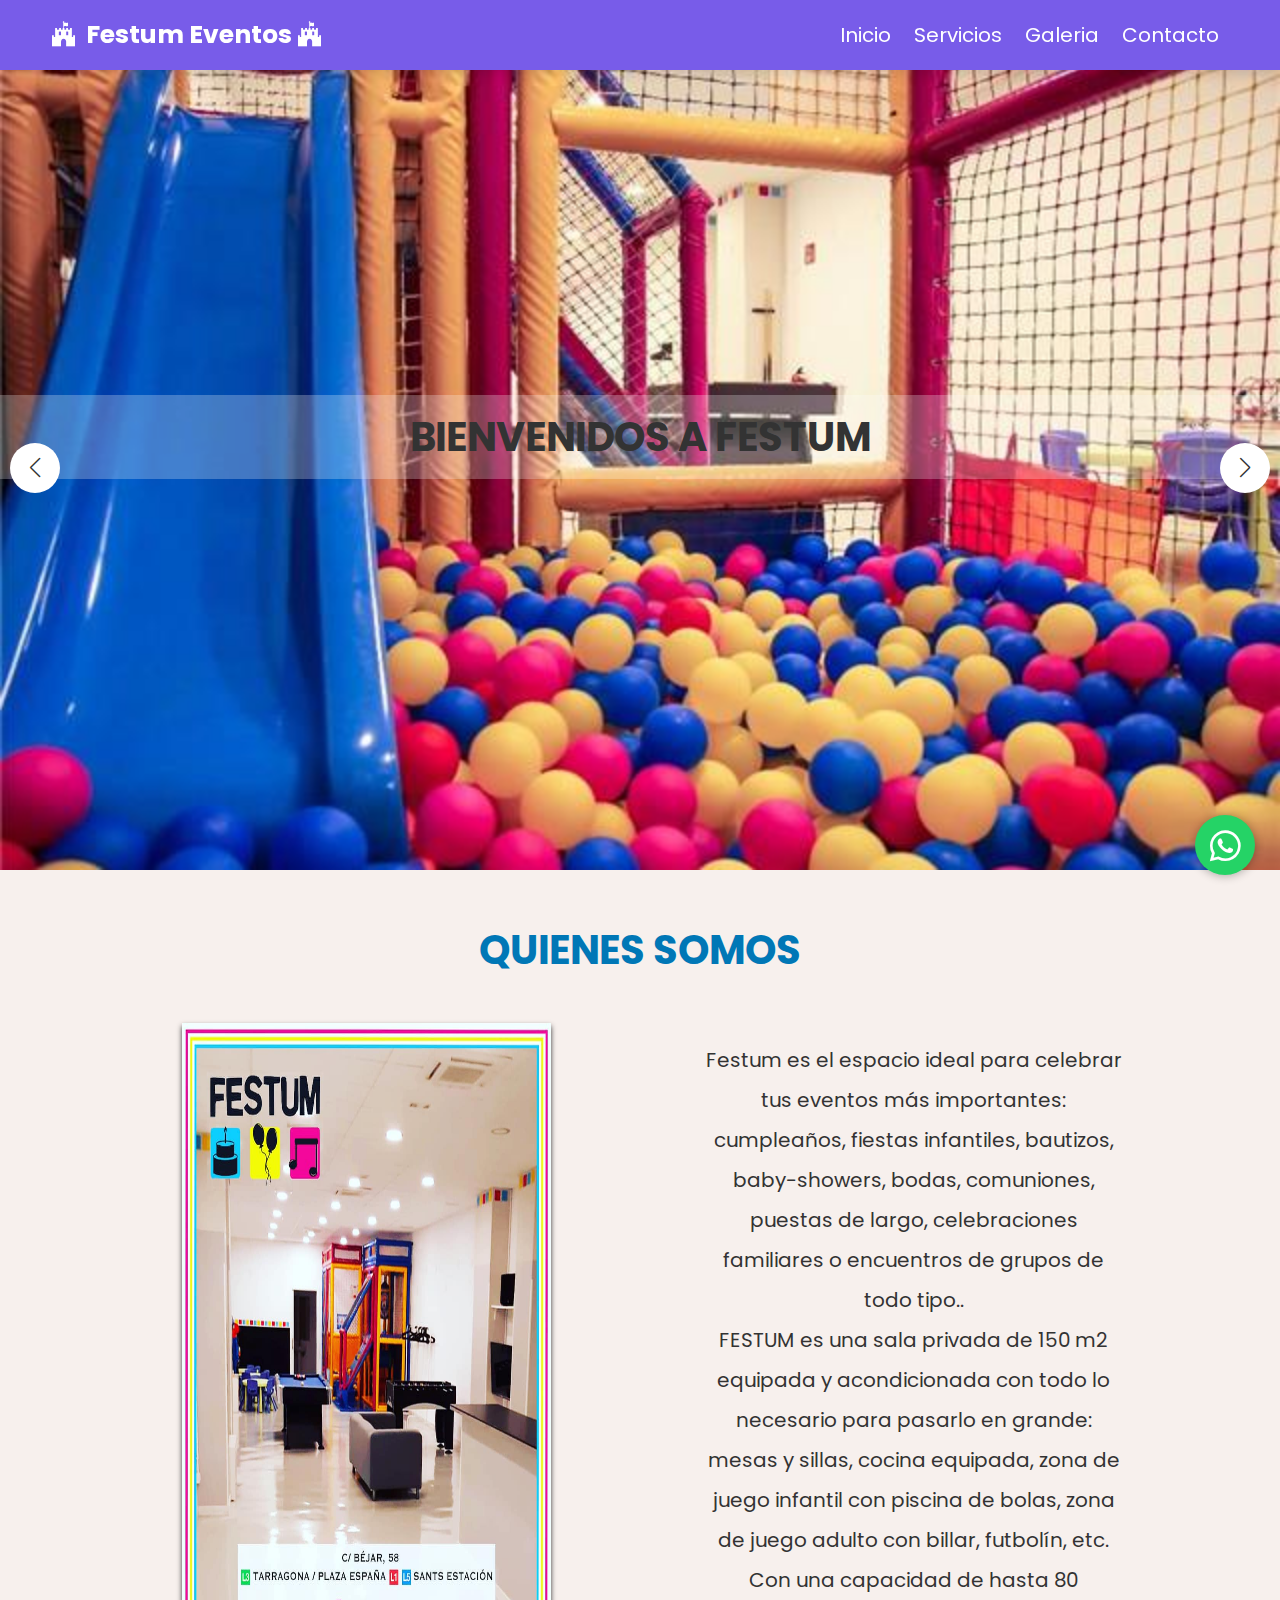
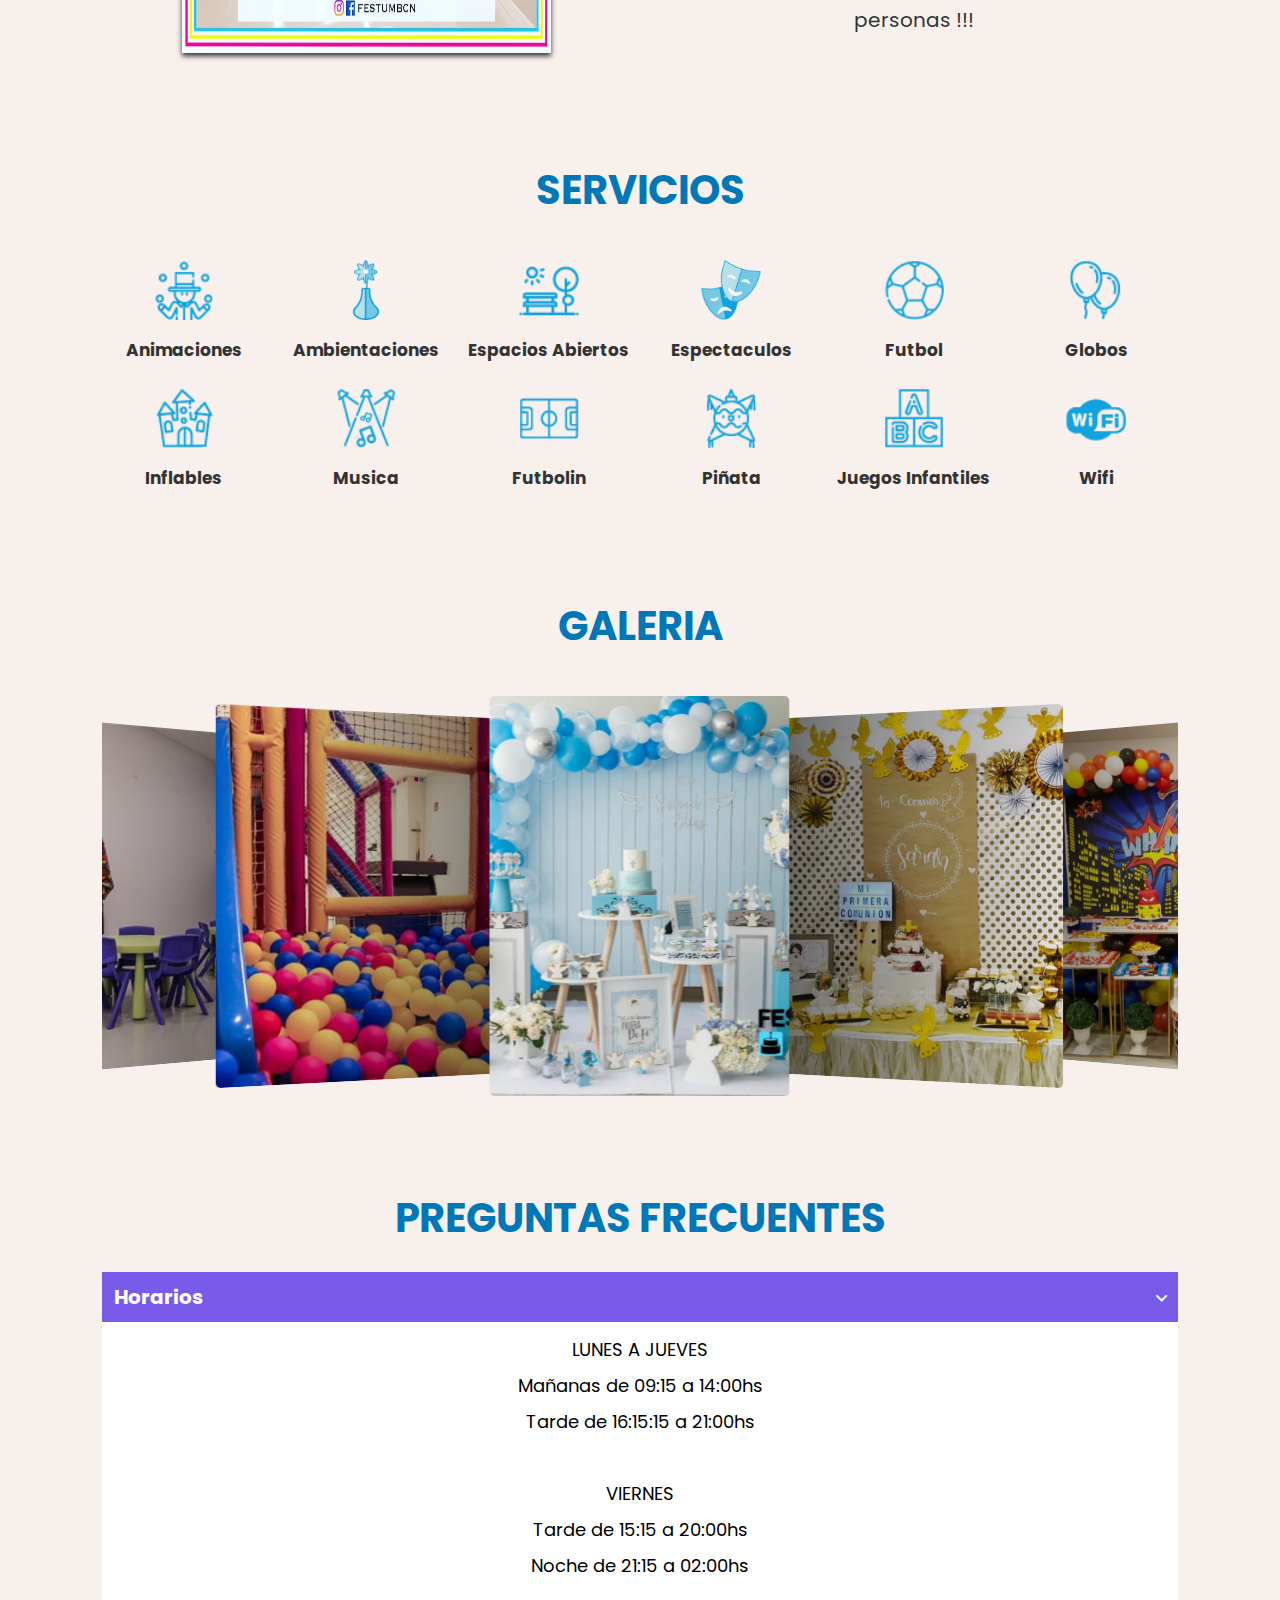
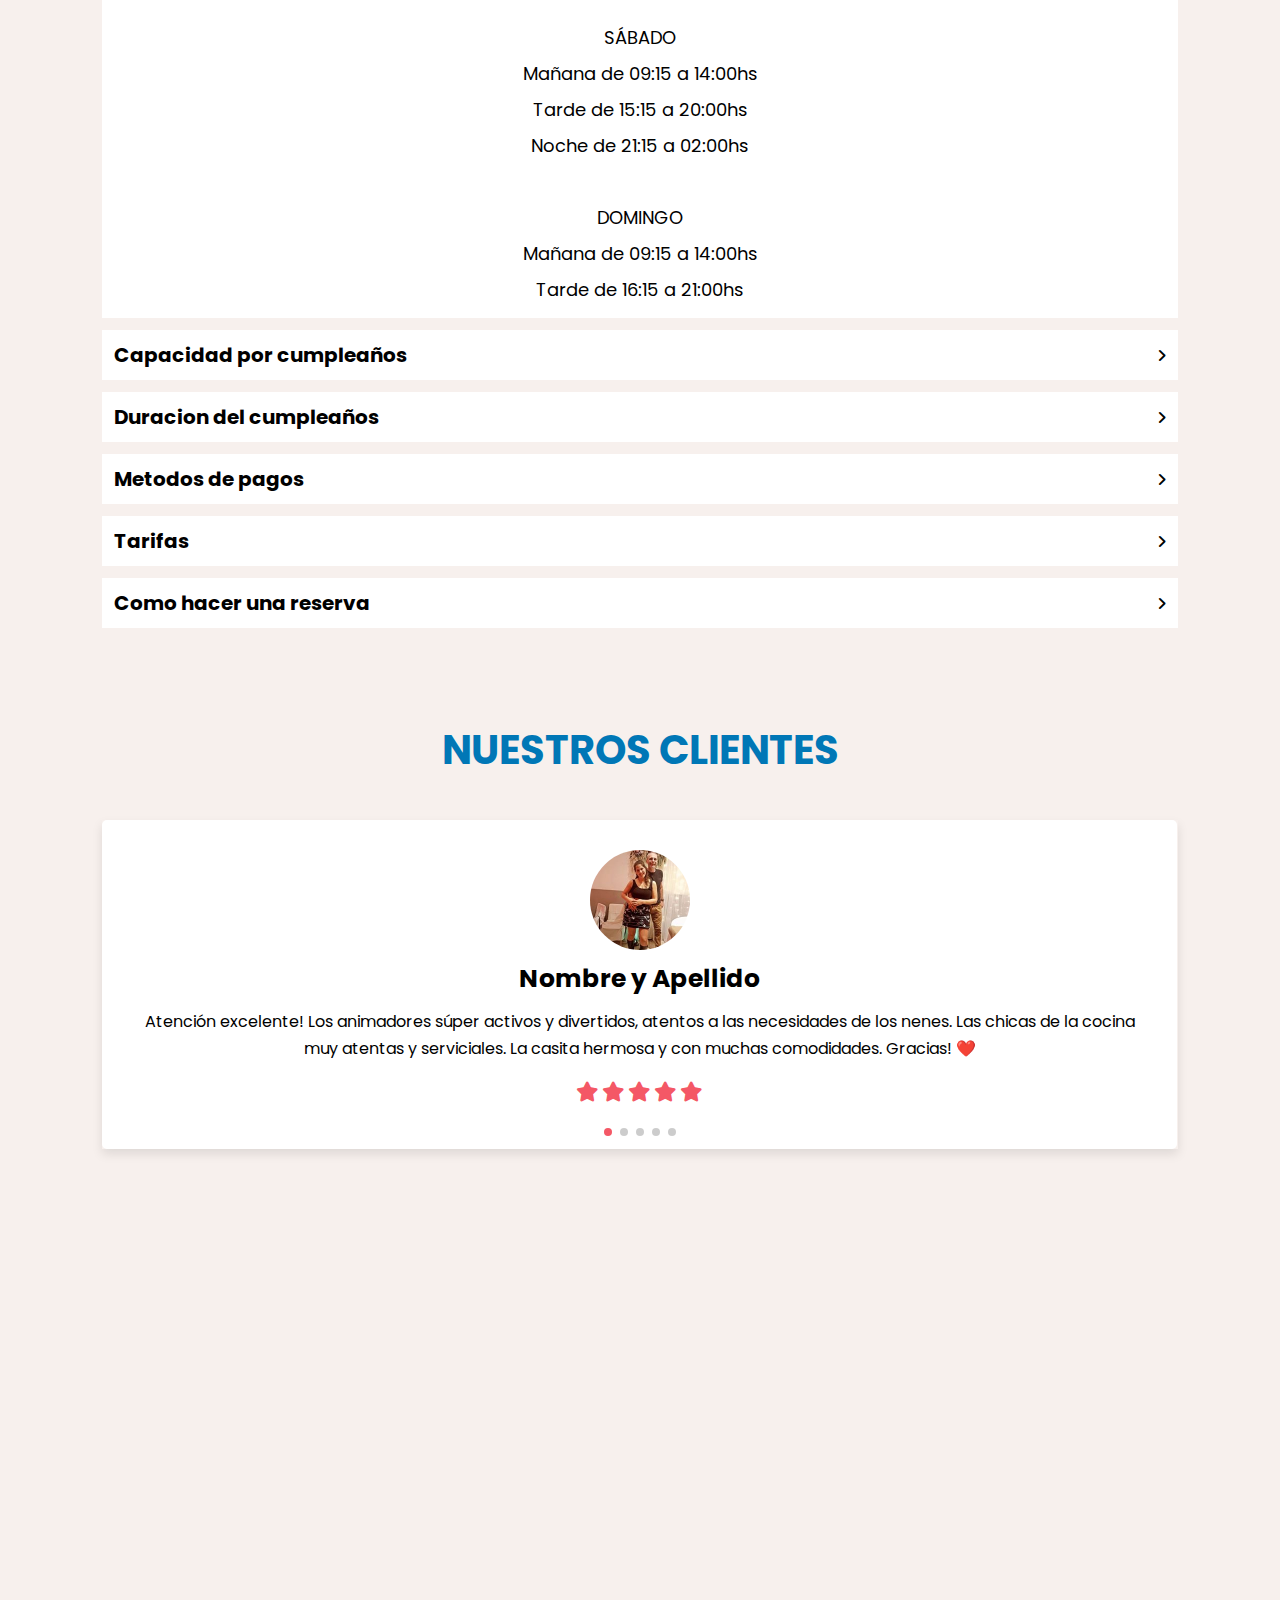
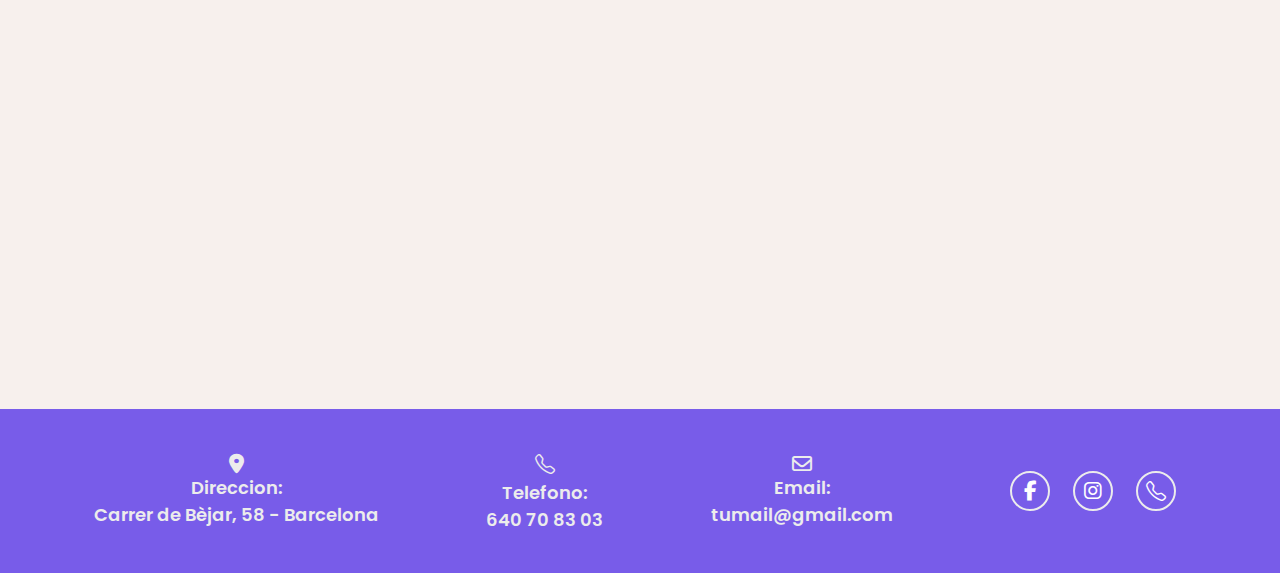
==== commit 1d87e1b8: "varios cambios" ====
--- a/index.html
+++ b/index.html
@@ -143,7 +143,7 @@
 
         <div class="row">
           <div class="image">
-            <img src="img-festum/festum4.jpg" alt="" />
+            <img src="img-festum/logo-cntc.jpg" alt="" />
           </div>
 
           <div class="content">
@@ -367,7 +367,20 @@
         <h1 class="heading"><span>GALERIA</span></h1>
 
         <div class="swiper gallery-slider" data-aos="fade-up">
-          <div class="swiper-wrapper">
+          <div class="swiper-wrapper"> 
+            <div class="swiper-slide">
+              <img src="img-festum/festum23.jpg" alt="" />
+            </div> 
+            <div class="swiper-slide">
+              <img src="img-festum/festum22.jpg" alt="" />
+            </div> 
+            <div class="swiper-slide">
+              <img src="img-festum/festum20.jpg" alt="" />
+            </div>
+            
+
+
+
             <div class="swiper-slide">
               <img src="img-festum/festum2.jpg" alt="" />
             </div>
@@ -523,30 +536,7 @@
                   </p>
             </div>
 
-            <div class="accordion">
-                <div class="accordion-heading">
-                    <h3>Como hacer una reserva</h3>
-                    <i class="fas fa-angle-right"></i>
-                </div>
-                <p class="accordion-content">
-                    Se puede solicitar Pre-reserva personalmente, a través del formulario de la Web, 
-                por correo electrónico o telefónicamente, que será efectiva durante tres días naturales, 
-                sin tener que hacer ningún pago. <br>
-                Para formalizar la Reserva, una vez confirmada la pre-reserva con el personal de FESTUM, 
-                se ingresará una fianza de 60 € en la cuenta de La Caixa ES71-2100-0478-8801-0106-1868, 
-                indicando nombre de la Persona responsable, la Fecha y el Turno de la actividad -mañana, tarde o noche-. 
-                La fianza se podrá recuperar si se renuncia a la reserva o se propone un cambio de fecha con un mínimo de 
-                15 días de antelación, sino se perderá. <br>
-                El día de la celebración se accederá a la hora convenida, para revisar el buen funcionamiento del 
-                equipamiento, repasar la normativa, firmar el contrato de alquiler y hacer el pago del importe 
-                contratado (y los servicios extra si los hay). El personal de FESTUM entregará las llaves a la 
-                persona responsable de la reserva, que deberá mostrar su DNI/NIE original. <br> 
-                Quince minutos antes de la hora acordada para finalizar el evento, el personal de FESTUM revisará el 
-                estado de las instalaciones y del equipamiento, recuperará las llaves y devolverá la fianza siempre 
-                que no falte ningún material y no haya habido un mal uso y/o un incumplimiento de la normativa de la 
-                sala.
-                </p>
-            </div>
+            
 
             <div class="accordion">
                 <div class="accordion-heading">
@@ -557,29 +547,7 @@
                 </p>
             </div>
 
-            <div class="accordion">
-                <div class="accordion-heading">
-                    <h3>Tarifas</h3>
-                    <i class="fas fa-angle-right"></i>
-                </div>
-                <p class="accordion-content">
-                    LUNES A JUEVES <br>
-                Mañana  (de 9:15h a 14:00h)  70 € <br>
-                Tarde (de 16:15h a 21:00h)  110 € <br> <br> 
-
-                VIERNES <br>
-                Tarde (de 15:15h a 20:00h)  150 € <br>
-                Noche (de 21:15h a 02:00h)  260 € <br> <br>
-
-                SÁBADO <br>
-                Mañana  (de 9:15h a 14:00h)  150 € <br>
-                Tarde (de 15:15h a 20:00h)  190 € <br> 
-                Noche (de 21:15h a 02:00h)  260 € <br> <br> 
-
-                DOMINGO <br> 
-                Mañana (de 9:15h a 14:00h) 150 € <br> 
-                Tarde (de 16:15h a 21:00h) 190 € </p>
-            </div>
+            
 
             <div class="accordion">
                 <div class="accordion-heading">
@@ -597,7 +565,56 @@
                 </div>
                 <p class="accordion-content">Efectivo, transferencia, tarjeta de credito y debito.
                 </p>
-            </div>
+            </div> 
+
+            <div class="accordion">
+              <div class="accordion-heading">
+                  <h3>Tarifas</h3>
+                  <i class="fas fa-angle-right"></i>
+              </div>
+              <p class="accordion-content">
+                  LUNES A JUEVES <br>
+              Mañana  (de 9:15h a 14:00h)  70 € <br>
+              Tarde (de 16:15h a 21:00h)  110 € <br> <br> 
+
+              VIERNES <br>
+              Tarde (de 15:15h a 20:00h)  150 € <br>
+              Noche (de 21:15h a 02:00h)  260 € <br> <br>
+
+              SÁBADO <br>
+              Mañana  (de 9:15h a 14:00h)  150 € <br>
+              Tarde (de 15:15h a 20:00h)  190 € <br> 
+              Noche (de 21:15h a 02:00h)  260 € <br> <br> 
+
+              DOMINGO <br> 
+              Mañana (de 9:15h a 14:00h) 150 € <br> 
+              Tarde (de 16:15h a 21:00h) 190 € </p>
+          </div>
+
+            <div class="accordion">
+              <div class="accordion-heading">
+                  <h3>Como hacer una reserva</h3>
+                  <i class="fas fa-angle-right"></i>
+              </div>
+              <p class="accordion-content">
+                  Se puede solicitar Pre-reserva personalmente, a través del formulario de la Web, 
+              por correo electrónico o telefónicamente, que será efectiva durante tres días naturales, 
+              sin tener que hacer ningún pago. <br>
+              Para formalizar la Reserva, una vez confirmada la pre-reserva con el personal de FESTUM, 
+              se ingresará una fianza de 60 € en la cuenta de La Caixa ES71-2100-0478-8801-0106-1868, 
+              indicando nombre de la Persona responsable, la Fecha y el Turno de la actividad -mañana, tarde o noche-. 
+              La fianza se podrá recuperar si se renuncia a la reserva o se propone un cambio de fecha con un mínimo de 
+              15 días de antelación, sino se perderá. <br>
+              El día de la celebración se accederá a la hora convenida, para revisar el buen funcionamiento del 
+              equipamiento, repasar la normativa, firmar el contrato de alquiler y hacer el pago del importe 
+              contratado (y los servicios extra si los hay). El personal de FESTUM entregará las llaves a la 
+              persona responsable de la reserva, que deberá mostrar su DNI/NIE original. <br> 
+              Quince minutos antes de la hora acordada para finalizar el evento, el personal de FESTUM revisará el 
+              estado de las instalaciones y del equipamiento, recuperará las llaves y devolverá la fianza siempre 
+              que no falte ningún material y no haya habido un mal uso y/o un incumplimiento de la normativa de la 
+              sala.
+              </p>
+          </div>
 
         </div>
       </section>
@@ -772,7 +789,7 @@
       <section id="#inicio" class="video-section">
         <iframe 
         width="80%" 
-        height="100%" 
+        height="80%" 
         src="https://www.youtube.com/embed/IjSZ_EqBP5s?si=ICRporKvL0pJJpxy" 
         title="YouTube video player" 
         frameborder="0" 
--- a/style.css
+++ b/style.css
@@ -169,8 +169,9 @@
 }
 
 .home .slide .content{
-    width: 80rem;
-    text-align: center;
+   /* width: 80rem;*/ 
+    width: 100%; 
+    text-align: center; 
 }
 
 .home .slide .content h3{
@@ -179,6 +180,8 @@
     color: var(--black);
     line-height: 1.1;
     padding: 2rem 0;
+    background-color: #ffffff42;
+    width: 100%;
 }
 
 .swiper-button-next,
@@ -393,6 +396,12 @@
 .about .row .content{
     flex: 1 1 50rem;
     text-align: center;
+} 
+
+@media (max-width: 768px) {
+    .about .row .image img{
+        height: 50vh;
+    }
 }
 /*
 .about .row .content span{
@@ -1226,6 +1235,7 @@
   
   .contact .row .image img{
     width: 100%;
+    height: 100%;
   }
   
   .contact .row form{
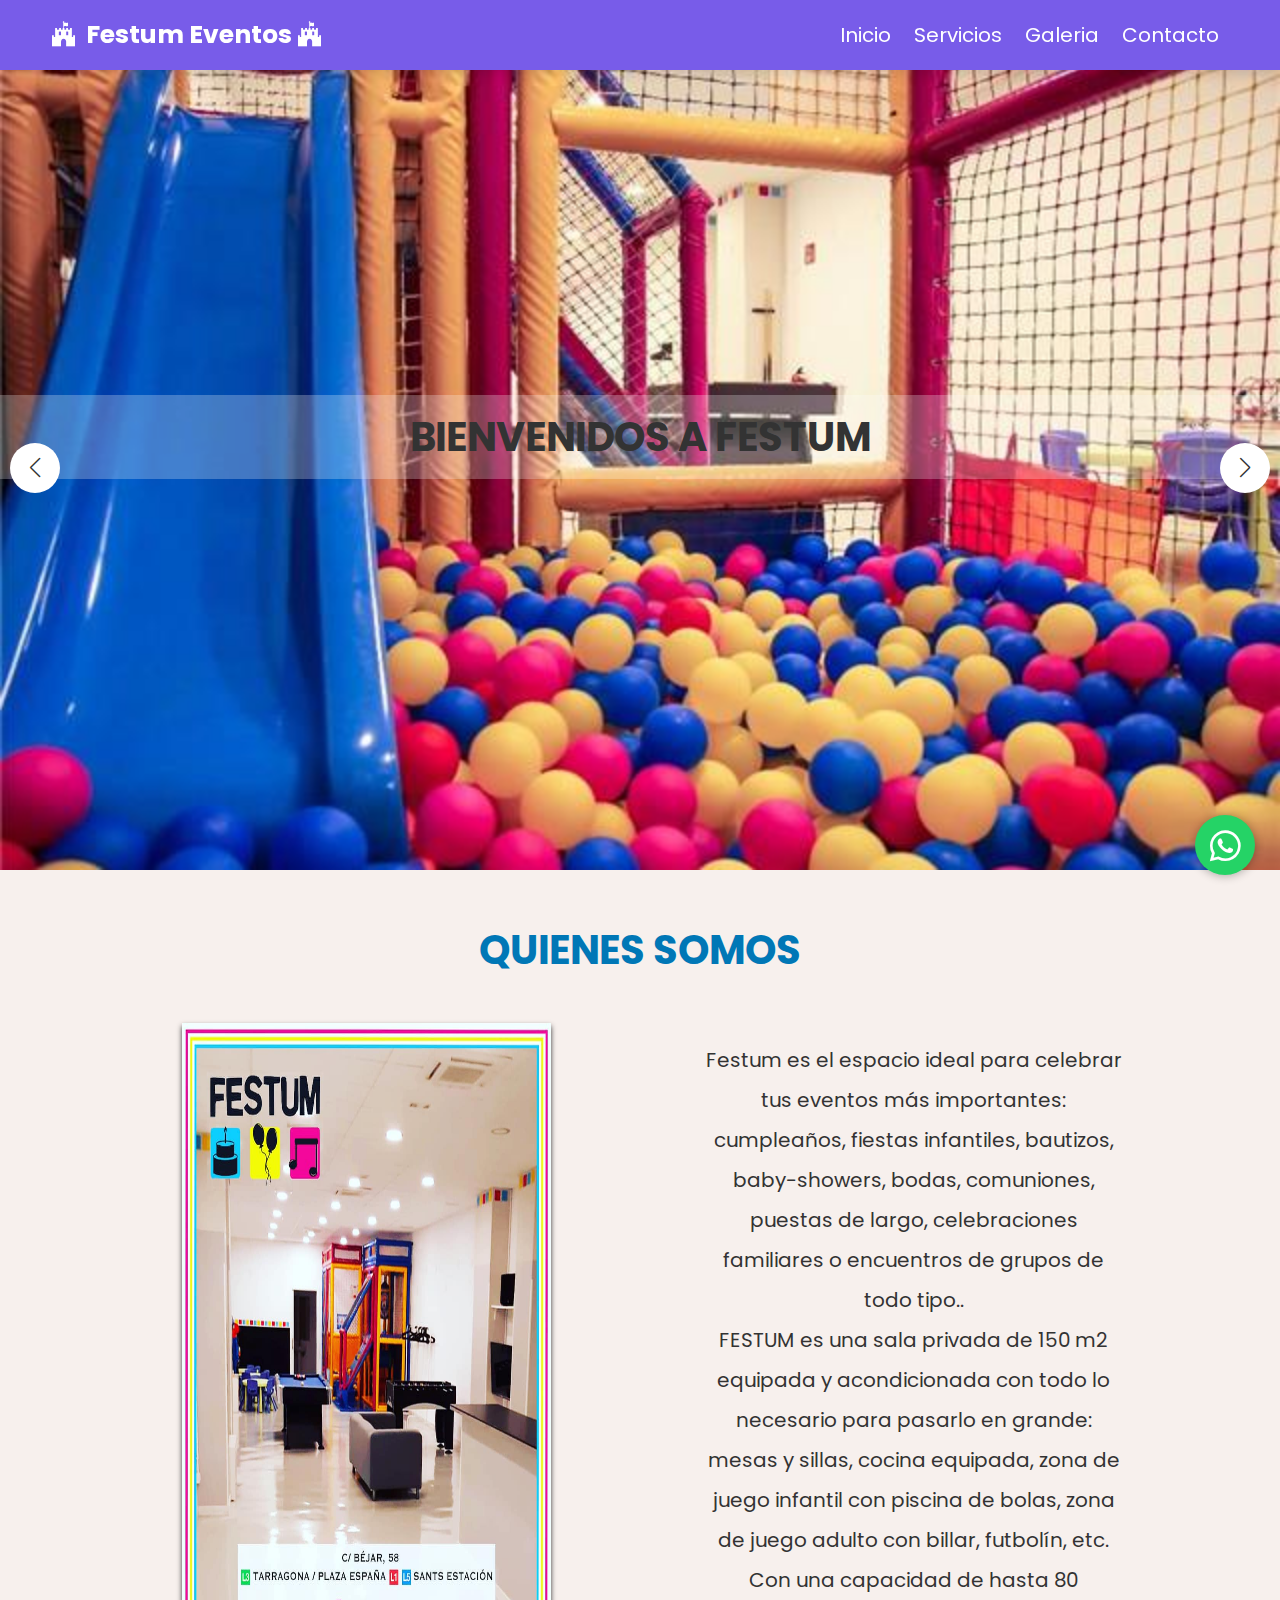
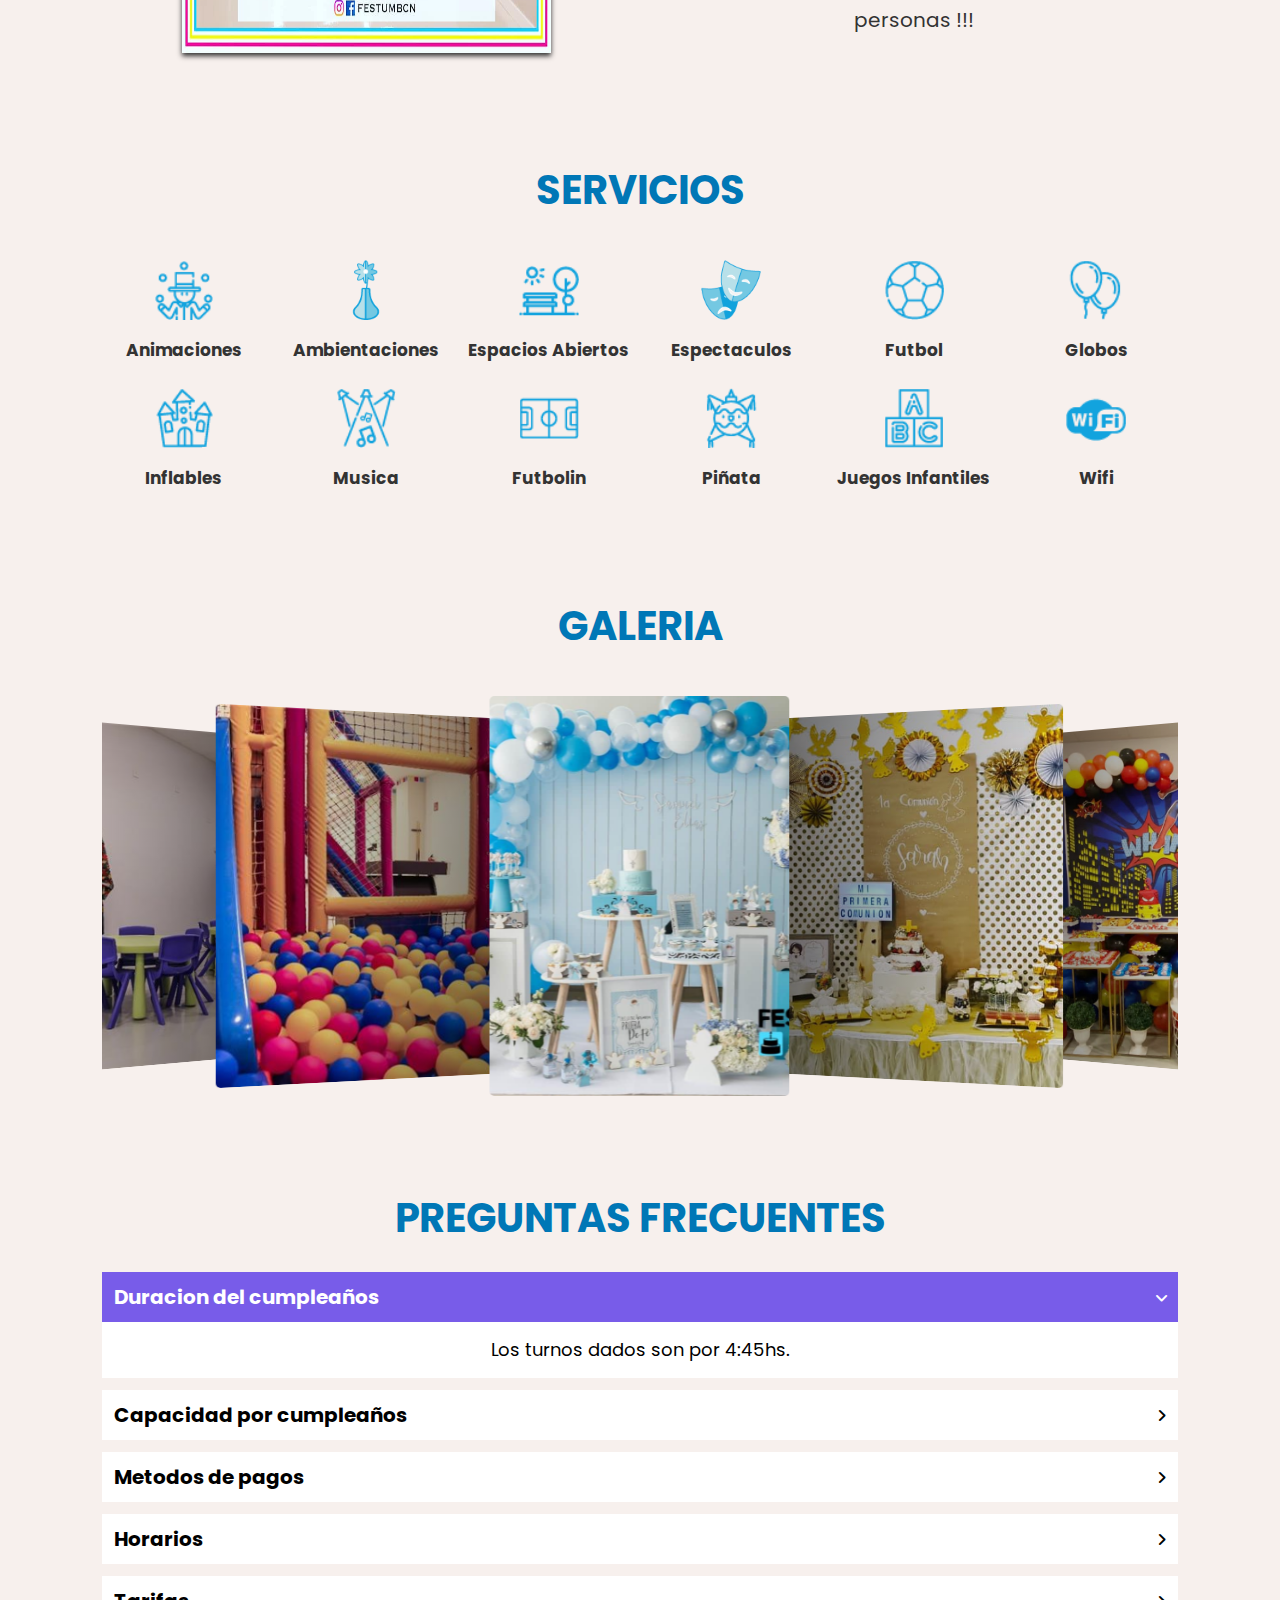
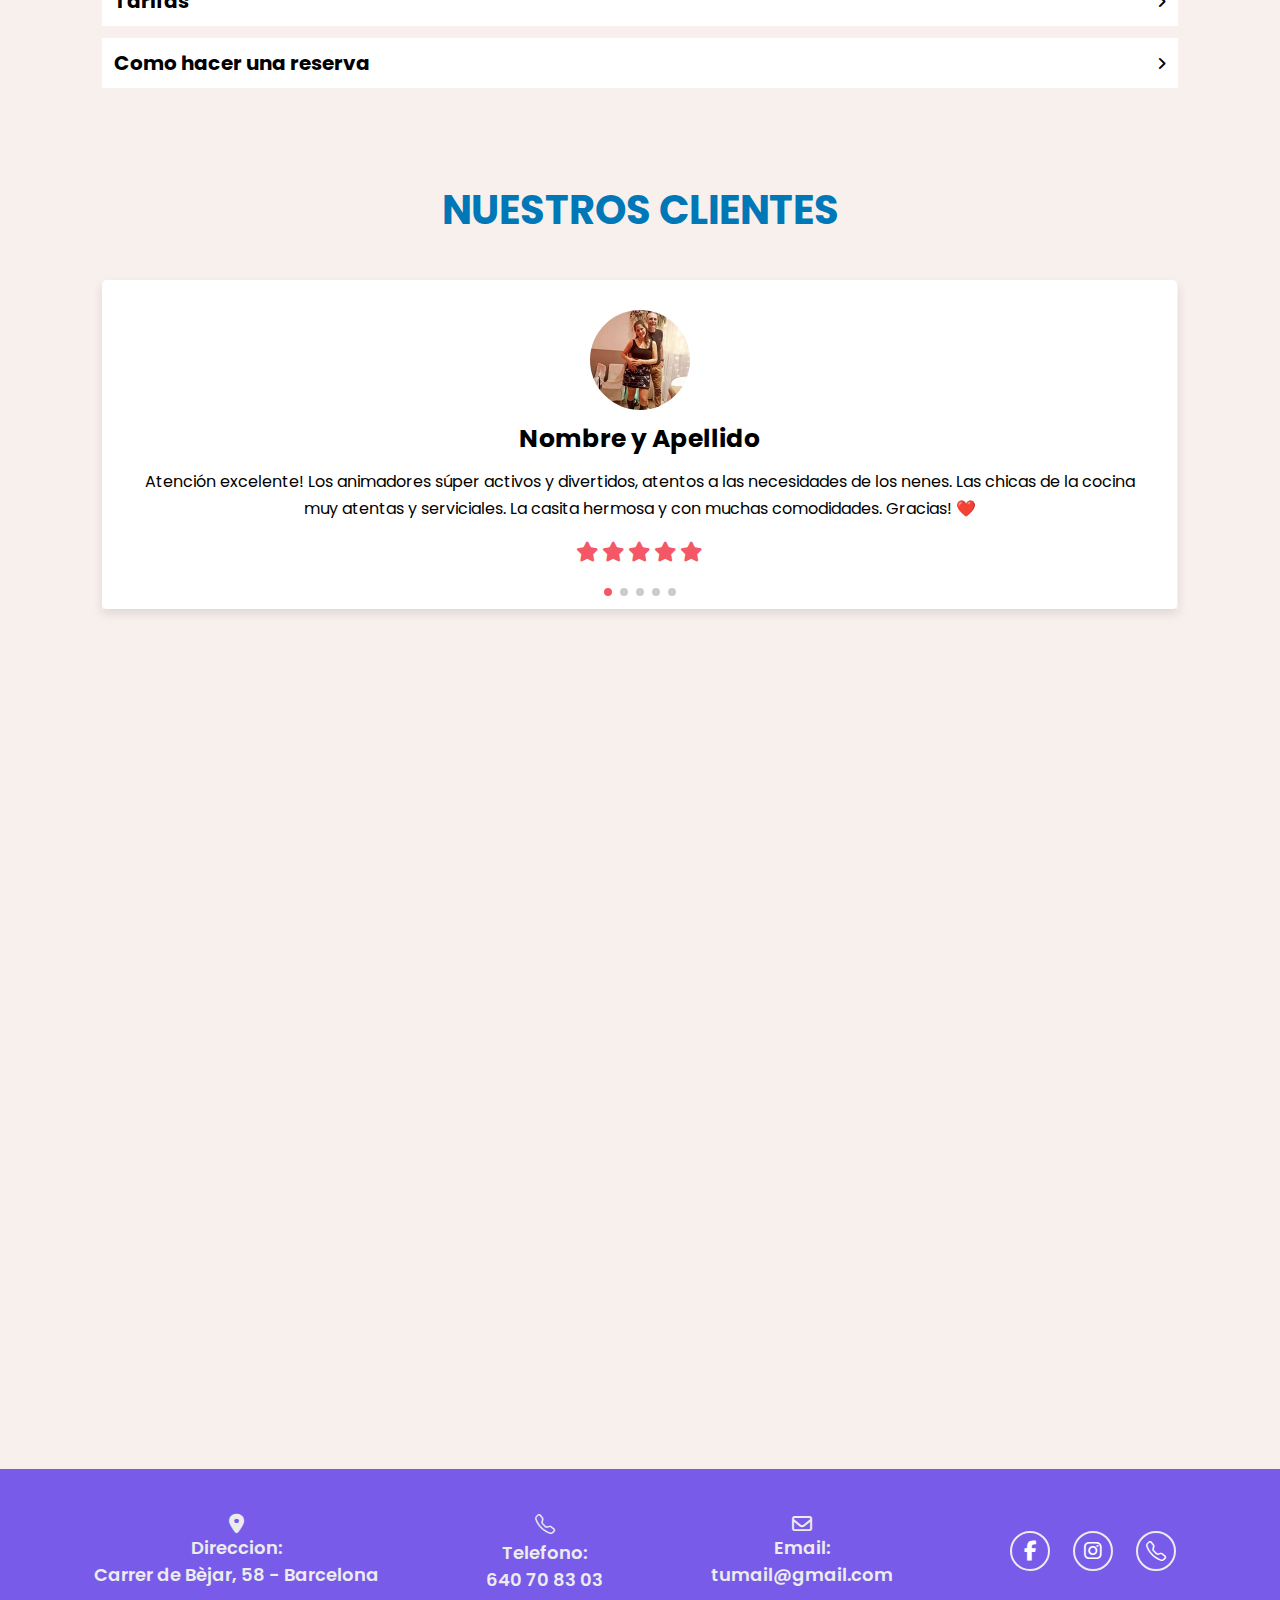
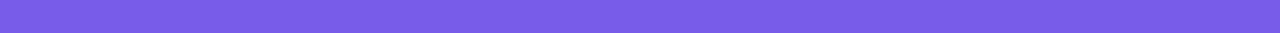
==== commit b04a8e16: "mediaqueries changes" ====
--- a/index.html
+++ b/index.html
@@ -511,32 +511,14 @@
 
         <div class="accordion-container">
 
-            <div class="accordion active">
-                <div class="accordion-heading">
-                    <h3>Horarios</h3>
-                    <i class="fas fa-angle-right"></i>
-                </div>
-                <p class="accordion-content"> 
-                    LUNES A JUEVES <br>
-                    Mañanas de 09:15 a 14:00hs <br>
-                    Tarde de 16:15:15 a 21:00hs <br> <br> 
-    
-                    VIERNES <br>
-                    Tarde de 15:15 a 20:00hs <br>
-                    Noche de 21:15 a 02:00hs <br> <br> 
-    
-                    SÁBADO <br> 
-                    Mañana de 09:15 a 14:00hs <br> 
-                    Tarde de 15:15 a 20:00hs <br> 
-                    Noche de 21:15 a 02:00hs <br> <br> 
-    
-                    DOMINGO <br> 
-                    Mañana de 09:15 a 14:00hs <br>
-                    Tarde de 16:15 a 21:00hs <br> 
-                  </p>
-            </div>
-
-            
+          <div class="accordion active">
+            <div class="accordion-heading">
+                <h3>Duracion del cumpleaños</h3>
+                <i class="fas fa-angle-right"></i>
+            </div>
+            <p class="accordion-content">Los turnos dados son por 4:45hs.
+            </p>
+          </div>
 
             <div class="accordion">
                 <div class="accordion-heading">
@@ -548,15 +530,6 @@
             </div>
 
             
-
-            <div class="accordion">
-                <div class="accordion-heading">
-                    <h3>Duracion del cumpleaños</h3>
-                    <i class="fas fa-angle-right"></i>
-                </div>
-                <p class="accordion-content">Los turnos dados son por 4:45hs.
-                </p>
-            </div>
 
             <div class="accordion">
                 <div class="accordion-heading">
@@ -566,6 +539,31 @@
                 <p class="accordion-content">Efectivo, transferencia, tarjeta de credito y debito.
                 </p>
             </div> 
+
+            <div class="accordion">
+              <div class="accordion-heading">
+                  <h3>Horarios</h3>
+                  <i class="fas fa-angle-right"></i>
+              </div>
+              <p class="accordion-content"> 
+                  LUNES A JUEVES <br>
+                  Mañanas de 09:15 a 14:00hs <br>
+                  Tarde de 16:15:15 a 21:00hs <br> <br> 
+  
+                  VIERNES <br>
+                  Tarde de 15:15 a 20:00hs <br>
+                  Noche de 21:15 a 02:00hs <br> <br> 
+  
+                  SÁBADO <br> 
+                  Mañana de 09:15 a 14:00hs <br> 
+                  Tarde de 15:15 a 20:00hs <br> 
+                  Noche de 21:15 a 02:00hs <br> <br> 
+  
+                  DOMINGO <br> 
+                  Mañana de 09:15 a 14:00hs <br>
+                  Tarde de 16:15 a 21:00hs <br> 
+                </p>
+            </div>
 
             <div class="accordion">
               <div class="accordion-heading">
@@ -876,7 +874,7 @@
               <i class="fab fa-instagram"></i>
             </a>
             <a
-              href="https://api.whatsapp.com/send?phone=640708303"
+              href="https://api.whatsapp.com/send?phone=34640708303"
               target="_blank"
             >
               <i class="bi bi-telephone"></i>
@@ -890,7 +888,7 @@
       <!-- end footer-->
       <!-- icono whatsapp -->
       <a
-        href="https://api.whatsapp.com/send?phone=640708303"
+        href="https://api.whatsapp.com/send?phone=34640708303"
         class="btn-wsp"
         target="_blank"
       >
--- a/style.css
+++ b/style.css
@@ -222,7 +222,7 @@
 
     .home {
         padding: 0;
-        margin-top: 80px;
+        margin-top: 60px;
     } 
     
     main {
@@ -235,6 +235,10 @@
 @media (max-width: 768px){
     .home {
         margin-top: 60px;
+    } 
+
+    .home .slide{
+        min-height: 75vh;
     }
 
     #menu-btn{
@@ -1043,6 +1047,7 @@
     font-size: 18px;
     margin-bottom: 20px;
 } 
+
 /* ---------------------------------------------- */ 
 
 /* ---------------------------------------------- */ 
